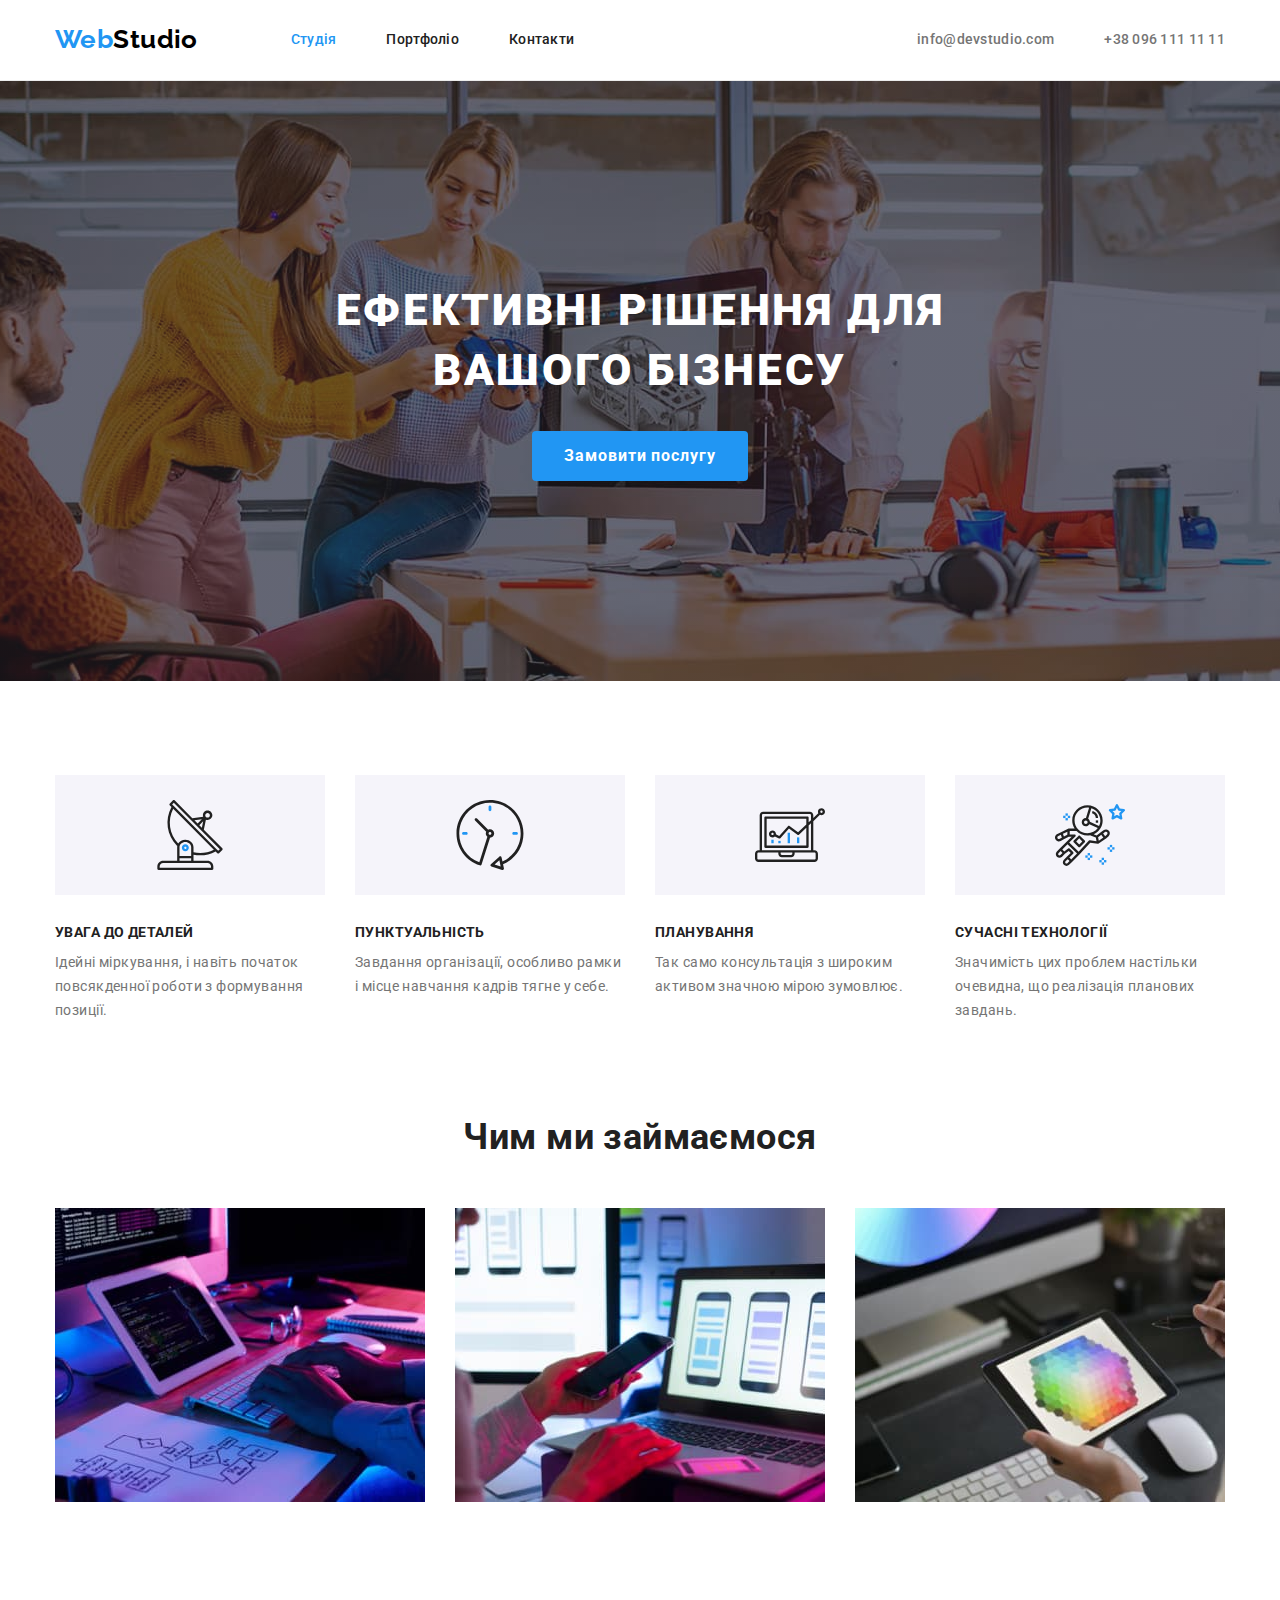
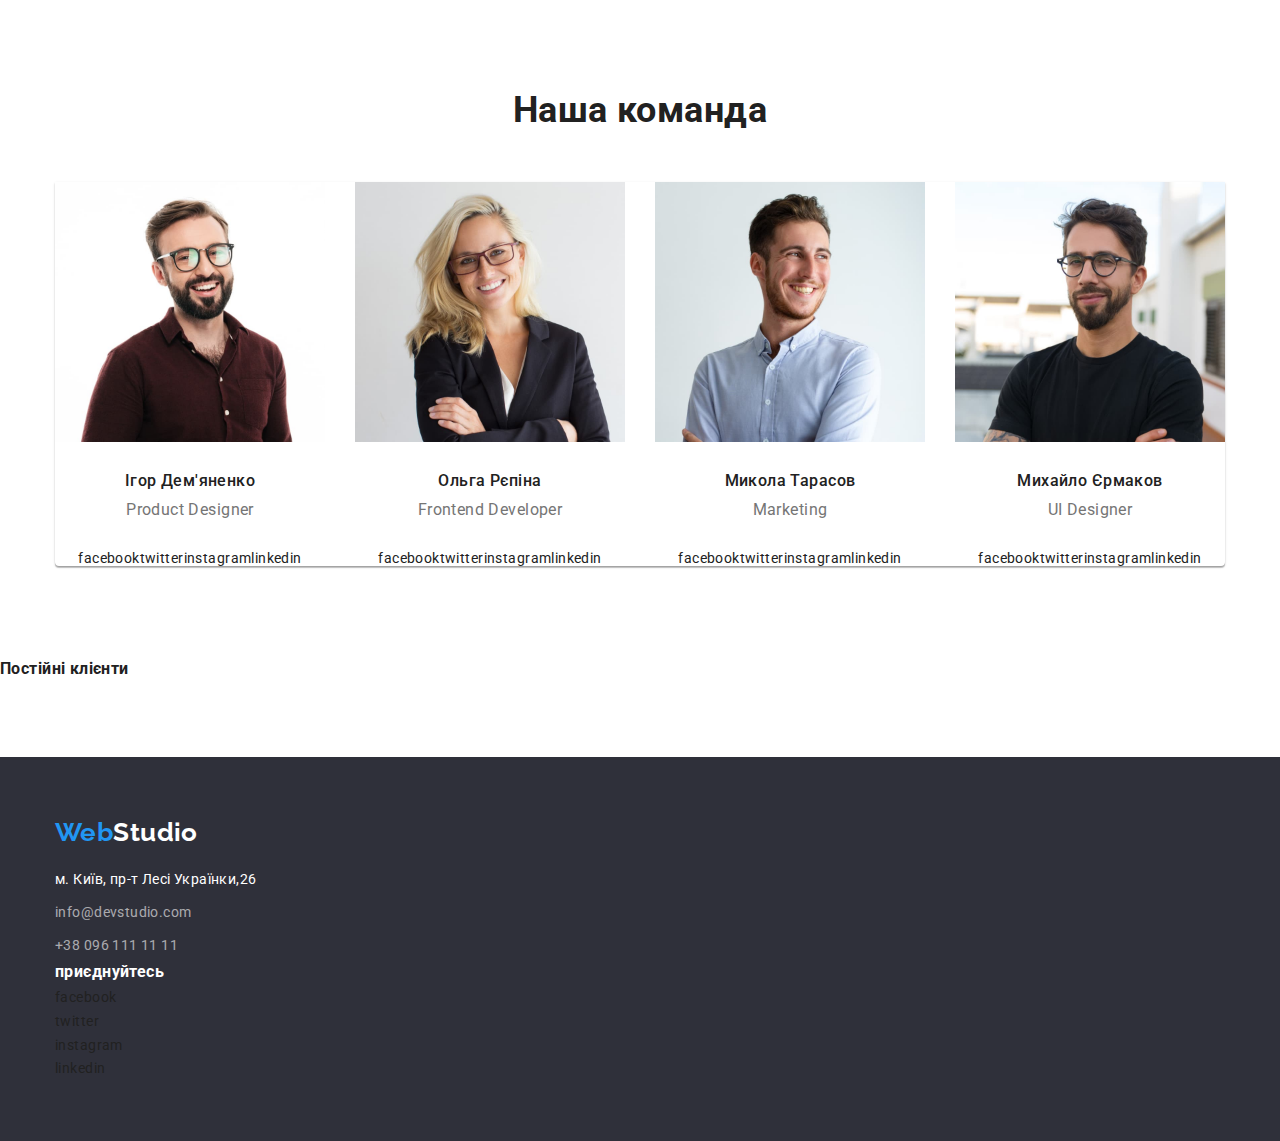
==== index.html @ d3b60b63 "optimization img" ====
<!DOCTYPE html>
<html lang="uk">
<head>
    <meta charset="UTF-8">
    <meta http-equiv="X-UA-Compatible" content="IE=edge">
    <meta name="viewport" content="width=device-width, initial-scale=1.0">
    <title>hw-03</title>
    <link rel="preconnect" href="https://fonts.googleapis.com">
    <link rel="preconnect" href="https://fonts.gstatic.com" crossorigin>
    <link href="https://fonts.googleapis.com/css2?family=Raleway:wght@700&family=Roboto:wght@400;500;700;900&display=swap"
        rel="stylesheet">
    <link rel="stylesheet" href="https://cdnjs.cloudflare.com/ajax/libs/modern-normalize/1.1.0/modern-normalize.min.css">
    <link rel="stylesheet" href="./css/styles.css">
</head>
<body> 
    <!-- heder--> 
    <header class="header">
        <div class="header-box conteiner">
            <a href="..." class="logo logo-height link"><span class="logo-blue">Web</span><span class="logo-black">Studio</span></a>
            
            <nav>
                <ul class="nav list">
                    <li class="item"><a href="." class="link current link-header">Студія</a></li>
                    <li class="item"><a href="./portfolio.html" class="link link-header">Портфоліо</a></li>
                    <li class="item"><a href="..." class="link link-header">Контакти</a></li>
                </ul>
            </nav>
            
            <ul class="contakt list">
                <li class="contakt-item"><a href="info@devstudio.com" class="heder-contact link-header link">info@devstudio.com</a></li>
                <li class="contakt-item"><a href="tel:to+380961111111" class="heder-contact link-header link">+38 096 111 11 11</a></li>
            </ul>
        </div>  
    </header>
    <!--унікальний контент-->
    <main>
        <!-- hero -->
        <section class="hero section ">
           <div class="hiero-box conteiner">
             <h1 class="hero-title">Ефективні рішення для вашого бізнесу</h1>
            <button class="button">Замовити послугу</button>
           </div>
        </section>
        <!-- section -->
                <section class="section">
                    <div class="conteiner">
                        <h2 class="visually-hidden ">Критерії</h2>
                     <ul class="list box">
                        <li class="section-item icon-antenna">
                            <h3 class="section-title">УВАГА ДО ДЕТАЛЕЙ</h3>
                            <p class="section-text">Ідейні міркування, і навіть початок повсякденної роботи з формування позиції.
                            </p>
                        </li>
                        <li class="section-item icon-clock">
                            <h3 class="section-title">ПУНКТУАЛЬНІСТЬ</h3>
                            <p class="section-text">Завдання організації, особливо рамки і місце навчання кадрів тягне у себе.</p>
                        </li>
                        <li class="section-item icon-diagram">
                            <h3 class="section-title">ПЛАНУВАННЯ</h3>
                            <p class="section-text">Так само консультація з широким активом значною мірою зумовлює.</p>
                        </li>
                        <li class="section-item icon-astronaut">
                            <h3 class="section-title">СУЧАСНІ ТЕХНОЛОГІЇ</h3>
                            <p class="section-text">Значимість цих проблем настільки очевидна, що реалізація планових завдань.</p>
                        </li>
                    </ul>
                </div>
                </section>
        <!-- work -->
        <section class="section work-padding">
            <div class="conteiner">
                <h2 class="work-title">Чим ми займаємося</h2>
                <ul class="list work-box">
                    <li class="work-item"><img src="images/box1.jpg" width="370" alt="праця за комп'ютером"></li>
                    <li class="work-item"><img src="images/img.jpg" width="370"
                            alt="робота за комп'ютером людина тримає в руках телефон і сидить за комп'ютером"></li>
                    <li class="work-item"><img src="images/img(1).jpg" width="370" alt="планшет в руках"></li>
                </ul>
            </div>
        </section>
        <!-- team -->
        <section class="section team">
            <div class="conteiner">
                <h2 class="team-title">Наша команда</h2>
                <ul class="list team-box">
                    <li class="team-item">
                        <img src="images/img3.jpg" width="270" alt="чоловік у коричневій сорочці">
                        <div class="team-list">
                            <h3 class="subtitle-team">Ігор Дем'яненко</h3>
                            <p class="subtitle-text">Product Designer</p>
                        </div>
                            <ul class="list team-contakt">
                                <li><a href="" aria-label="посилання на facebook" class="link">facebook</a></li>
                                <li><a href="" aria-label="посилання на twitter" class="link">twitter</a></li>
                                <li><a href="" aria-label="посилання на instagram" class="link">instagram</a></li>
                                <li><a href="" aria-label=" посилання на linkedin" class="link">linkedin</a></li>
                            </ul>
                        
                    
                    </li>
                
                    <li class="team-item">
                        <img src="images/4.jpg" width="270" alt="усміхнена жінка в блакитній куртці">
                        <div class="team-list">
                            <h3 class="subtitle-team">Ольга Рєпіна</h3>
                            <p class="subtitle-text">Frontend Developer</p>
                        </div>
                        <ul class="list team-contakt">
                            <li><a href="" aria-label="посилання на facebook" class="link">facebook</a></li>
                            <li><a href="" aria-label="посилання на twitter" class="link">twitter</a></li>
                            <li><a href="" aria-label="посилання на instagram" class="link">instagram</a></li>
                            <li><a href="" aria-label=" посилання на linkedin" class="link">linkedin</a></li>
                        </ul>
                    </li>
                    <li class="team-item">
                        <img src="images/5.jpg" width="270" alt="усміхнений чоловік у білій сорочці">
                        <div class="team-list">
                            <h3 class="subtitle-team">Микола Тарасов</h3>
                            <p class="subtitle-text">Marketing</p>
                        </div>
                        <ul class="list team-contakt">
                            <li><a href="" aria-label="посилання на facebook" class="link">facebook</a></li>
                            <li><a href="" aria-label="посилання на twitter" class="link">twitter</a></li>
                            <li><a href="" aria-label="посилання на instagram" class="link">instagram</a></li>
                            <li><a href="" aria-label=" посилання на linkedin" class="link">linkedin</a></li>
                        </ul>
                    </li>
                    <li class="team-item">
                        <img src="images/6.jpg" width="270" alt="чоловік в окулярах і чорній футболці">
                        <div class="team-list">
                            <h3 class="subtitle-team">Михайло Єрмаков</h3>
                            <p class="subtitle-text">UI Designer</p>
                        </div>
                        <ul class="list team-contakt">
                            <li><a href="" aria-label="посилання на facebook" class="link">facebook</a></li>
                            <li><a href="" aria-label="посилання на twitter" class="link">twitter</a></li>
                            <li><a href="" aria-label="посилання на instagram" class="link">instagram</a></li>
                            <li><a href="" aria-label=" посилання на linkedin" class="link">linkedin</a></li>
                        </ul>
                    </li>
                </ul>
            </div>
        </section>
        <section>
            <h3>
                Постійні клієнти
            </h3>
            <ul>
                <li><a href=""><img src="" alt=""></a></li>
                <li><a href=""><img src="" alt=""></a></li>
                <li><a href=""><img src="" alt=""></a></li>
                <li><a href=""><img src="" alt=""></a></li>
                <li><a href=""><img src="" alt=""></a></li>
                <li><a href=""><img src="" alt=""></a></li>
                
            </ul>
        </section>
    </main>
    <!--футер -->
  
    <footer class="footer footer-box">
        <div class="conteiner">
        <a href="..." class="logo logo-footer link"><span class="logo-blue">Web</span><span class="logo-white">Studio</span></a>
        <address class="address footer">
            <ul class="footer-list list">
                <li class="footer-items"><a href="м.Київ,пр-тЛесіУкраїнки,26" class="footer link">м. Київ, пр-т Лесі Українки,26</a></li>
                <li class="footer-items"><a href="info@devstudio.com" class="contact-footer link">info@devstudio.com</a></li>
                <li class="tel"><a href="tel:to+380961111111" class="contact-footer link">+38 096 111 11 11</a></li>
            </ul>
        </address>
        <h3>приєднуйтесь</h3>
             <ul class="list">
                <li><a href="" aria-label="посилання на facebook" class="link">facebook</a></li>
                <li><a href="" aria-label="посилання на twitter" class="link">twitter</a></li>
                <li><a href="" aria-label="посилання на instagram" class="link">instagram</a></li>
                <li><a href="" aria-label=" посилання на linkedin" class="link">linkedin</a></li>
            </ul>
            </div>
    </footer>
   

</body>
</html>
---- css/styles.css ----
:root{
    --pramary-text-color: #212121;
    --secondary-text-color:#757575;
    --accent-text-color:#2196F3;
    --white-text-color:#FFFFFF;
    --web-info-color: rgba(255, 255, 255, 0.6);
    --logo-text-color: #000000;
    --hero-background-color:#2F303A;
    --button-background: #F5F4FA;
}

.list {
    list-style: none;
    
}
.link{
   text-decoration: none;}

   h1,h2,h3,p,ul{
    margin-bottom: 0;
    margin-top: 0;
    padding-left: 0px;
   }

   img {
       display: block;
       max-width: 100%;
       height: auto;
   }
  

/* основний колір #212121; */
/* другорядний колір  #757575; */
/* акцент #2196F3; */
/* білий #FFFFFF; */
body{
    font-size: 14px;
    letter-spacing: 0.03em;
    font-family: Roboto, sans-serif;

    background: var(--white-text-color); 
    color: var(--pramary-text-color);

}

/* logo */

.logo-box{
    display: flex;
}

.logo-height{
    display: block;

    padding-top: 24px;
    padding-bottom: 25px;
}

.logo{
    margin-right: 93px;

    font-family: 'Raleway',sans-serif;
    font-weight: 700;
    font-size: 26px;
    line-height: 1.19;
}

.logo-footer{
    display: inline-block;

    margin-right: 0;
    margin-bottom: 20px;

}

.logo-blue{
    color: var(--accent-text-color);

}

.logo-black{

        color:var(--logo-text-color)
}
.logo-white{
        display: inline-block;
        color: var(--white-text-color);
    
}


/* nav */



.nav{
        display: flex;    

        font-weight: 500;
        font-size: 14px;
        line-height: 1.14;
        letter-spacing: 0.02em;
} 

.nav .item:not(:last-child){
        margin-right: 50px;
}

.nav .link.current{
        color: var(--accent-text-color)
}
.link{
    
        color: var(--pramary-text-color);

}

.link-header{
    display: block;
    padding-top: 32px;
    padding-bottom: 32px;
}

.link:hover,
.link:focus{
        color: var(--accent-text-color);
}
/*heder*/
.header{
        border-bottom: 1px solid #ECECEC
}

.header-box{
    align-items: center;
    display: flex;
}

.contakt{
    
margin-left: auto;
    display: flex;

}
.contakt-item:not(:last-child){
    margin-right: 50px;
}

.heder-contact{
    
       
        font-weight: 500;
        font-size: 14px;
        line-height: 1.14;
        letter-spacing: 0.02em;

        color: var(--secondary-text-color);

}

.heder-contact:not(:last-child){
    margin-right: 50px;
}

.heder-contact:hover,
.heder-contact:focus{
        color: var(--accent-text-color);
}

/* section */



.section {
        padding-top: 94px;
        padding-bottom: 94px;
}

/* section-hero */

.hero {
        height: 600px;
        padding-top: 200px;
        padding-bottom: 200px;
        text-align: center;

        background: var(--hero-background-color);
        background-image: linear-gradient(to right,
        rgba(47, 48, 58, 0.4),
        rgba(47, 48, 58, 0.4)), url(../images/hero.jpg);
        background-repeat: no-repeat;
        margin-left: auto;
        margin-right: auto;
        background-position:center;

        max-width: 1600px;

}

.hero-title{
        margin-bottom: 30px;
        max-width: 696px;
        margin-left: auto;
        margin-right: auto;

        font-weight: 900;
        font-size: 44px;
        line-height: 1.36;
        letter-spacing: 0.06em;
        
        text-transform: uppercase;
    color: var(--white-text-color);
    
}

.button {
        display: inline-block;
        min-width: 216px;
        height: 50px;
        border: 0px;
        border-radius: 4px;
        padding: 10px 32px;
        text-align: center;

        cursor: pointer;
        font-family: inherit;
        font-weight: 700;
        font-size: 16px;
        line-height: 1.87;
        letter-spacing: 0.06em;

        color: var(--white-text-color);
        background-color: var(--accent-text-color);
    
}

/* section */
.section-item::before{
        margin-bottom: 30px;
        display: block;
        content: "";
        height: 120px; 
        background: var(--button-background);
        background-position: center;
        background-repeat: no-repeat;
}
.icon-antenna::before{
        background-image: url(../images/antenna.svg);       
}

.icon-clock::before{
        background-image: url(../images/clock\ 1.svg);

}
.icon-diagram::before{
        background-image: url(../images/diagram\ 1.svg);
}

.icon-astronaut::before{
        background-image: url(../images/astronaut\ 1.svg);
}

.section-item{
    width: 270px;
}

.section-item:not(:last-child){
    margin-right: 30px;
}

.box{
   display: flex;
}


.visually-hidden{
        position: absolute;
        white-space: nowrap;
        width: 1px;
        height: 1px;
        overflow: hidden;
        border: 0;
        padding: 0;
        clip: rect(0 0 0 0);
        clip-path: inset(50%);
        margin: -1px;
}

.section-title{
        margin-bottom: 10px;

        font-weight: 700;
        font-size: 14px;
        line-height: 1.14;
        text-transform: uppercase;
       
}

.section-text{
        font-size: 14px;
        line-height: 1.71;

        color: var(--secondary-text-color);
}

/* work */

.work-padding{
        padding-top: 0;
}

.work-item:not(:last-child){
    margin-right: 30px;
}

.work-box{   
    display: flex;
}

.work-title{
        margin-bottom: 50px;
       
        font-weight: 700;
        font-size: 36px;
        line-height: 1.16;
        text-align: center;
        
       
}
/* team */

.team-item:not(:last-child){
    margin-right: 30px;
}



.team-box{
    display: flex;
box-shadow: 0px 1px 3px rgba(0, 0, 0, 0.12), 0px 1px 1px rgba(0, 0, 0, 0.14), 0px 2px 1px rgba(0, 0, 0, 0.2);
        border-radius: 0px 0px 4px 4px;
}

.team-contakt{
        display: flex;
        justify-content:center
}

.team-list{
    
    padding-top: 30px;
    padding-bottom: 30px;
    text-align: center;
}

.team-title{
        margin-bottom: 50px;
        
        font-weight: 700;
        font-size: 36px;
        line-height: 1.16;
        text-align: center;
    
   
}
.subtitle-team{
        font-weight: 500;
        font-size: 16px;
        line-height: 1.18;
        text-align: center;
        margin-bottom: 10px;
}
.subtitle-text{
        font-size: 16px;
        line-height: 1.18;
        text-align: center;

        color: var(--secondary-text-color);
}

/* footer */

.footer {
       
        font-size: 14px;
        line-height: 1.71;

        color: var(--white-text-color);
        background-color: var(--hero-background-color);
}

.footer-box{
        padding-top: 60px;
        padding-bottom: 60px;
}

.footer-items {
        display: block;
        margin-bottom: 9px;

}
.tel{
        display: inline-block;


}

 


.contact-footer{
        font-size: 14px;
        line-height: 1.71;
        color: var(--web-info-color);
}

 .contact-footer:hover,
 .contact-footer:focus{
        color: var(--accent-text-color);
 }

.address{
        font-style: normal;
}


            /* portfolio */
.title{
        font-weight: 700;
        font-size: 18px;
        line-height: 2.0;
        letter-spacing: 0.06em;
        margin-bottom: 4px;
    }

.gallery-item{
    width: calc((100% - 2 * 30px)/3);
    margin-right: 30px;
    margin-bottom: 30px;
}

.gallery-item:nth-child(3n){
    margin-right: 0;
} 

.gallery-item:nth-child(n+7){
        margin-bottom: 0;
}

.gallery-box{
    border-left: 1px solid #EEEEEE;
    border-right: 1px solid #EEEEEE;
    border-bottom: 1px solid #EEEEEE;
    padding: 20px 24px;
}
 

.gallery{
    display: flex;
    flex-wrap: wrap;
}
.gallery-text{
        font-size: 16px;
        line-height: 1.87;
        color: var(--secondary-text-color)
}

/* button */

.button-box{
    justify-content: center;
    margin-bottom: 50px;
    display: flex;
}

.button-item:not(:last-child){
    margin-right: 8px;
}

.button:hover,:focus{
        color: var(--accent-text-color);
    
}


.button-secondary{
        margin: 0;
        border: 0;
        padding: 6px 22px;
        display: inline-block;
        border-radius: 4px;

        color: var(--pramary-text-color);
        background: var(--button-background);
    
}   


.button-secondary:hover{
        color: var(--white-text-color);
        background-color: var(--accent-text-color);
}
.button-secondary:focus{
        color: var(--accent-text-color);
}

.conteiner{
        width: 1200px;
        padding-left: 15px;
        padding-right: 15px;
        margin: 0 auto ;
}
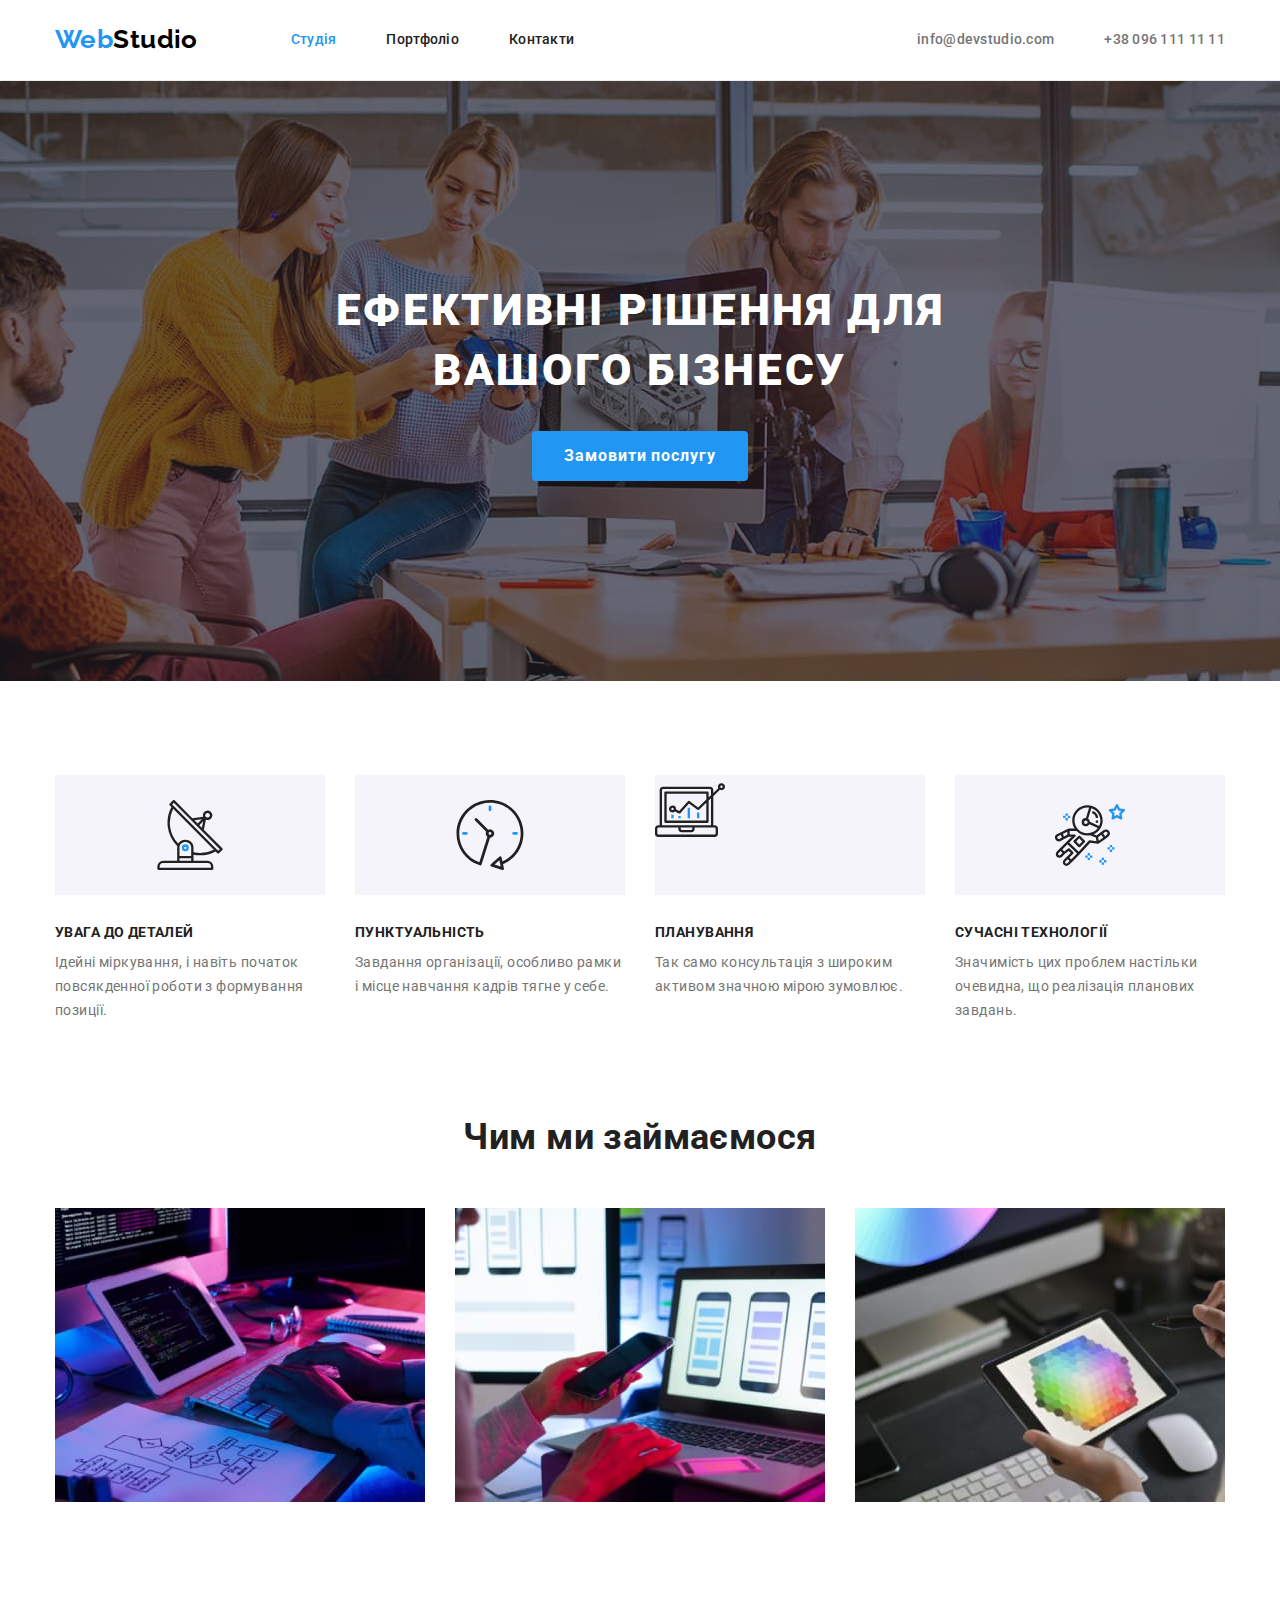
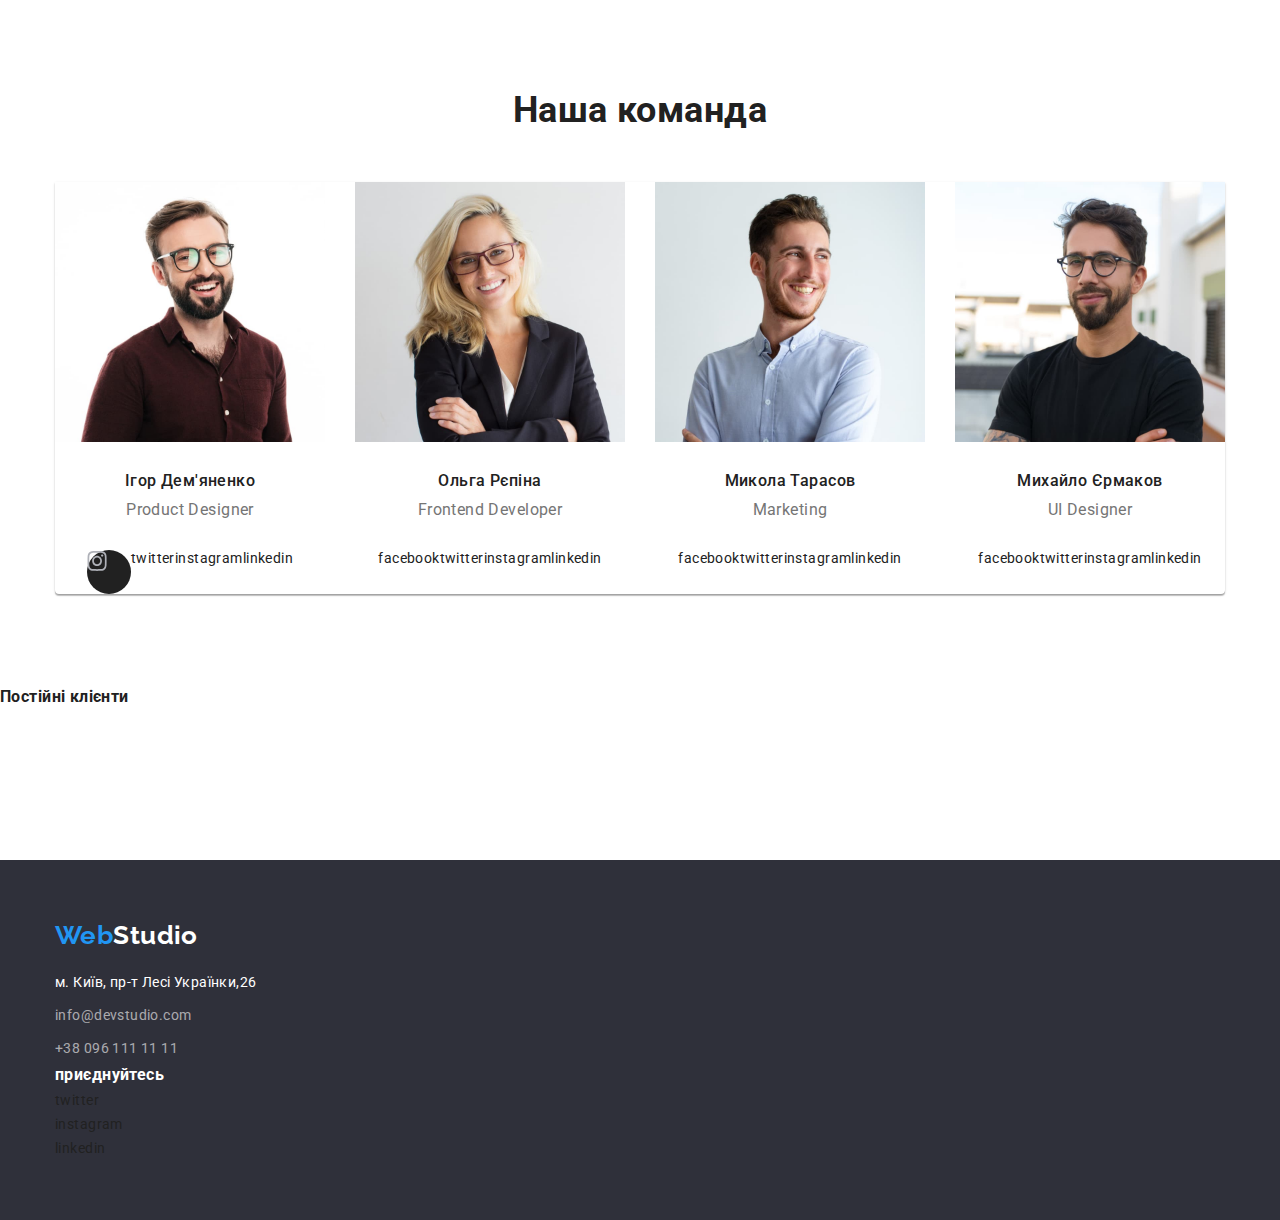
==== commit ede8aa2f: "add svg icon" ====
--- a/index.html
+++ b/index.html
@@ -90,8 +90,12 @@
                             <p class="subtitle-text">Product Designer</p>
                         </div>
                             <ul class="list team-contakt">
-                                <li><a href="" aria-label="посилання на facebook" class="link">facebook</a></li>
-                                <li><a href="" aria-label="посилання на twitter" class="link">twitter</a></li>
+                                <li><a href="" aria-label="посилання на instagram" class="link instagram">
+                                    <svg class="icon-team" >
+                                        <use href="./images/symbol-defs.svg#icon-instagram-2"></use>
+                                    </svg>
+                                </a></li>
+                                <li ><a href="" aria-label="посилання на twitter" class="link">twitter</a></li>
                                 <li><a href="" aria-label="посилання на instagram" class="link">instagram</a></li>
                                 <li><a href="" aria-label=" посилання на linkedin" class="link">linkedin</a></li>
                             </ul>
@@ -146,13 +150,9 @@
                 Постійні клієнти
             </h3>
             <ul>
-                <li><a href=""><img src="" alt=""></a></li>
-                <li><a href=""><img src="" alt=""></a></li>
-                <li><a href=""><img src="" alt=""></a></li>
-                <li><a href=""><img src="" alt=""></a></li>
-                <li><a href=""><img src="" alt=""></a></li>
-                <li><a href=""><img src="" alt=""></a></li>
-                
+                <li><a href=""><svg>
+                    <use class="icon-footer"></use>
+                </svg></a></li>
             </ul>
         </section>
     </main>
@@ -169,8 +169,7 @@
             </ul>
         </address>
         <h3>приєднуйтесь</h3>
-             <ul class="list">
-                <li><a href="" aria-label="посилання на facebook" class="link">facebook</a></li>
+             <ul class="list"> 
                 <li><a href="" aria-label="посилання на twitter" class="link">twitter</a></li>
                 <li><a href="" aria-label="посилання на instagram" class="link">instagram</a></li>
                 <li><a href="" aria-label=" посилання на linkedin" class="link">linkedin</a></li>
--- a/css/styles.css
+++ b/css/styles.css
@@ -158,6 +158,7 @@
 
 }
 
+
 .heder-contact:not(:last-child){
     margin-right: 50px;
 }
@@ -169,7 +170,12 @@
 
 /* section */
 
-
+.icon-footer{
+      display: inline-block;
+      background:#2196F3;
+      width: 44px;
+      height: 44px;
+}
 
 .section {
         padding-top: 94px;
@@ -253,6 +259,7 @@
 
 }
 .icon-diagram::before{
+
         background-image: url(../images/diagram\ 1.svg);
 }
 
@@ -333,6 +340,22 @@
     margin-right: 30px;
 }
 
+.icon-team{
+       
+   width: 20px;
+   height: 20.98px; 
+   color: #2196F3;    
+
+}
+
+.instagram{
+        display: inline-block;
+background: #212121;
+        width: 44px;
+        height: 44px;
+        border-radius: 50%;
+        
+}
 
 
 .team-box{
@@ -344,6 +367,7 @@
 .team-contakt{
         display: flex;
         justify-content:center
+        
 }
 
 .team-list{
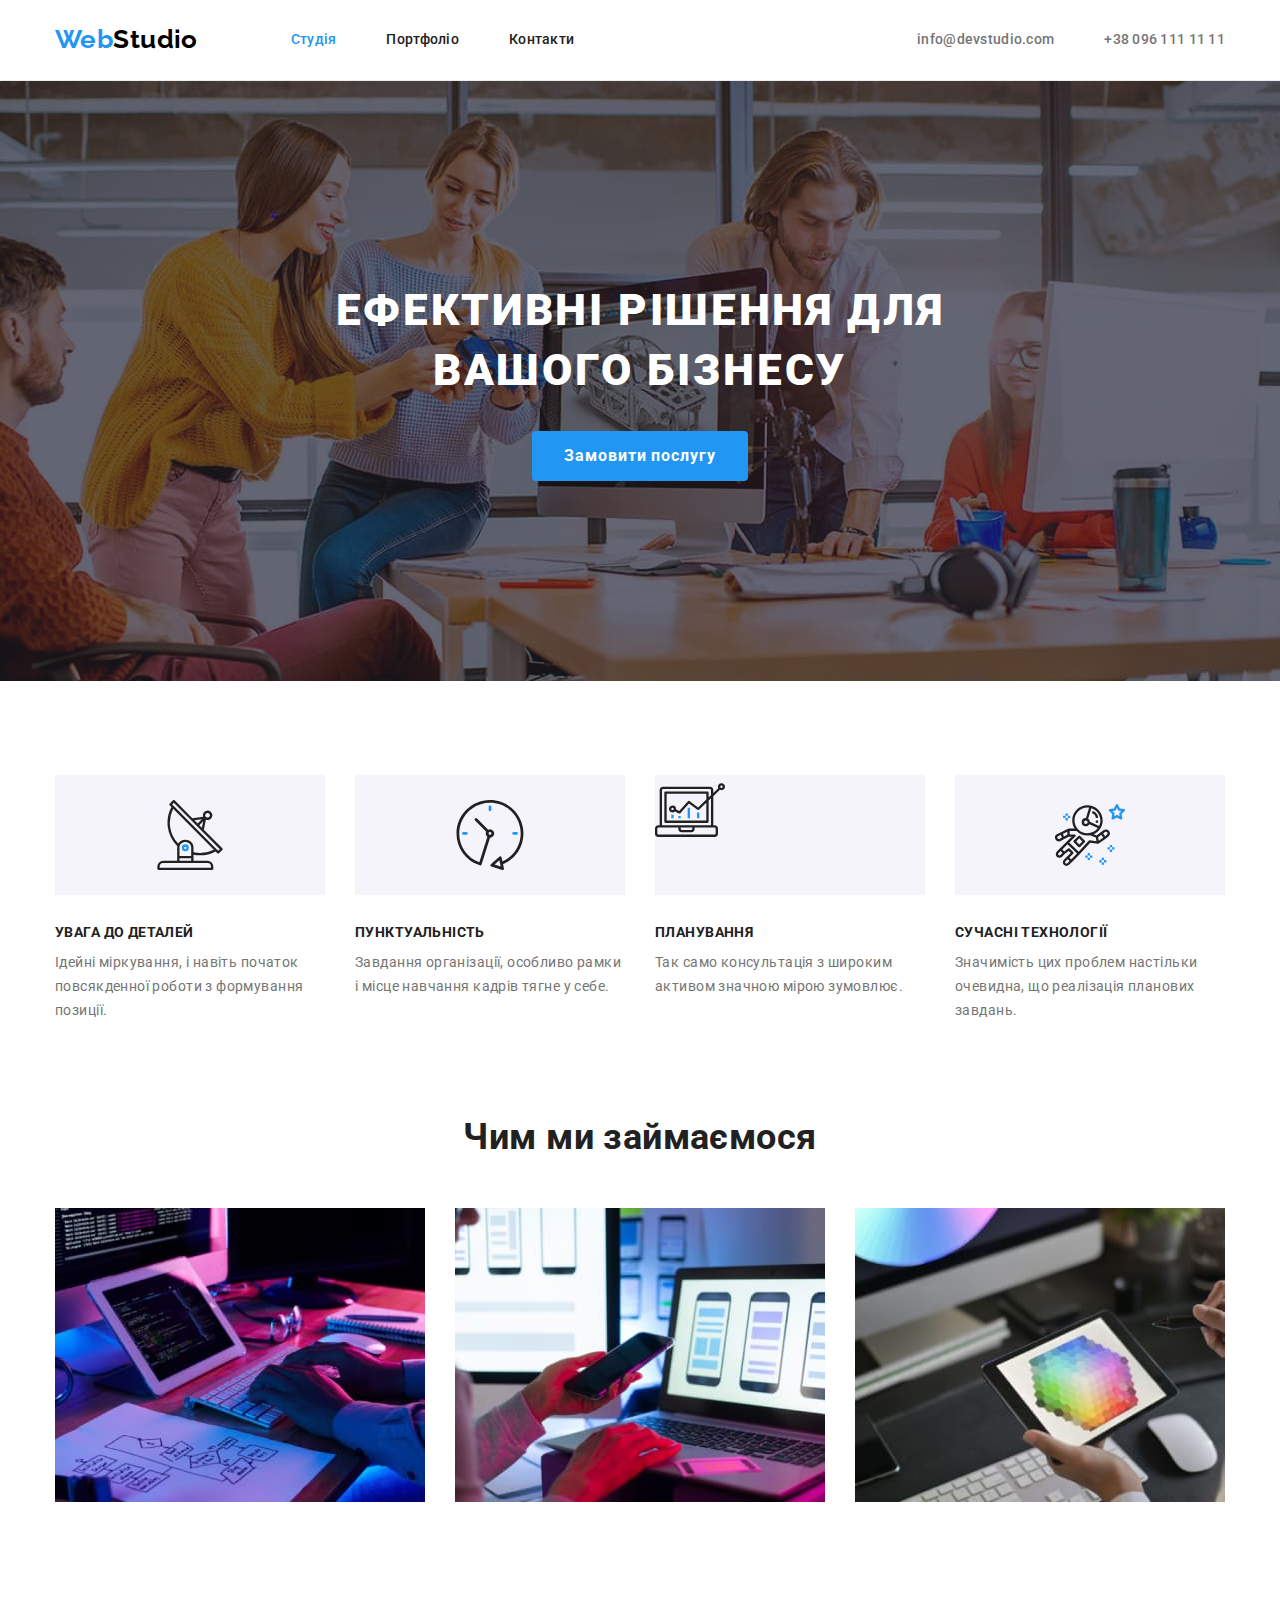
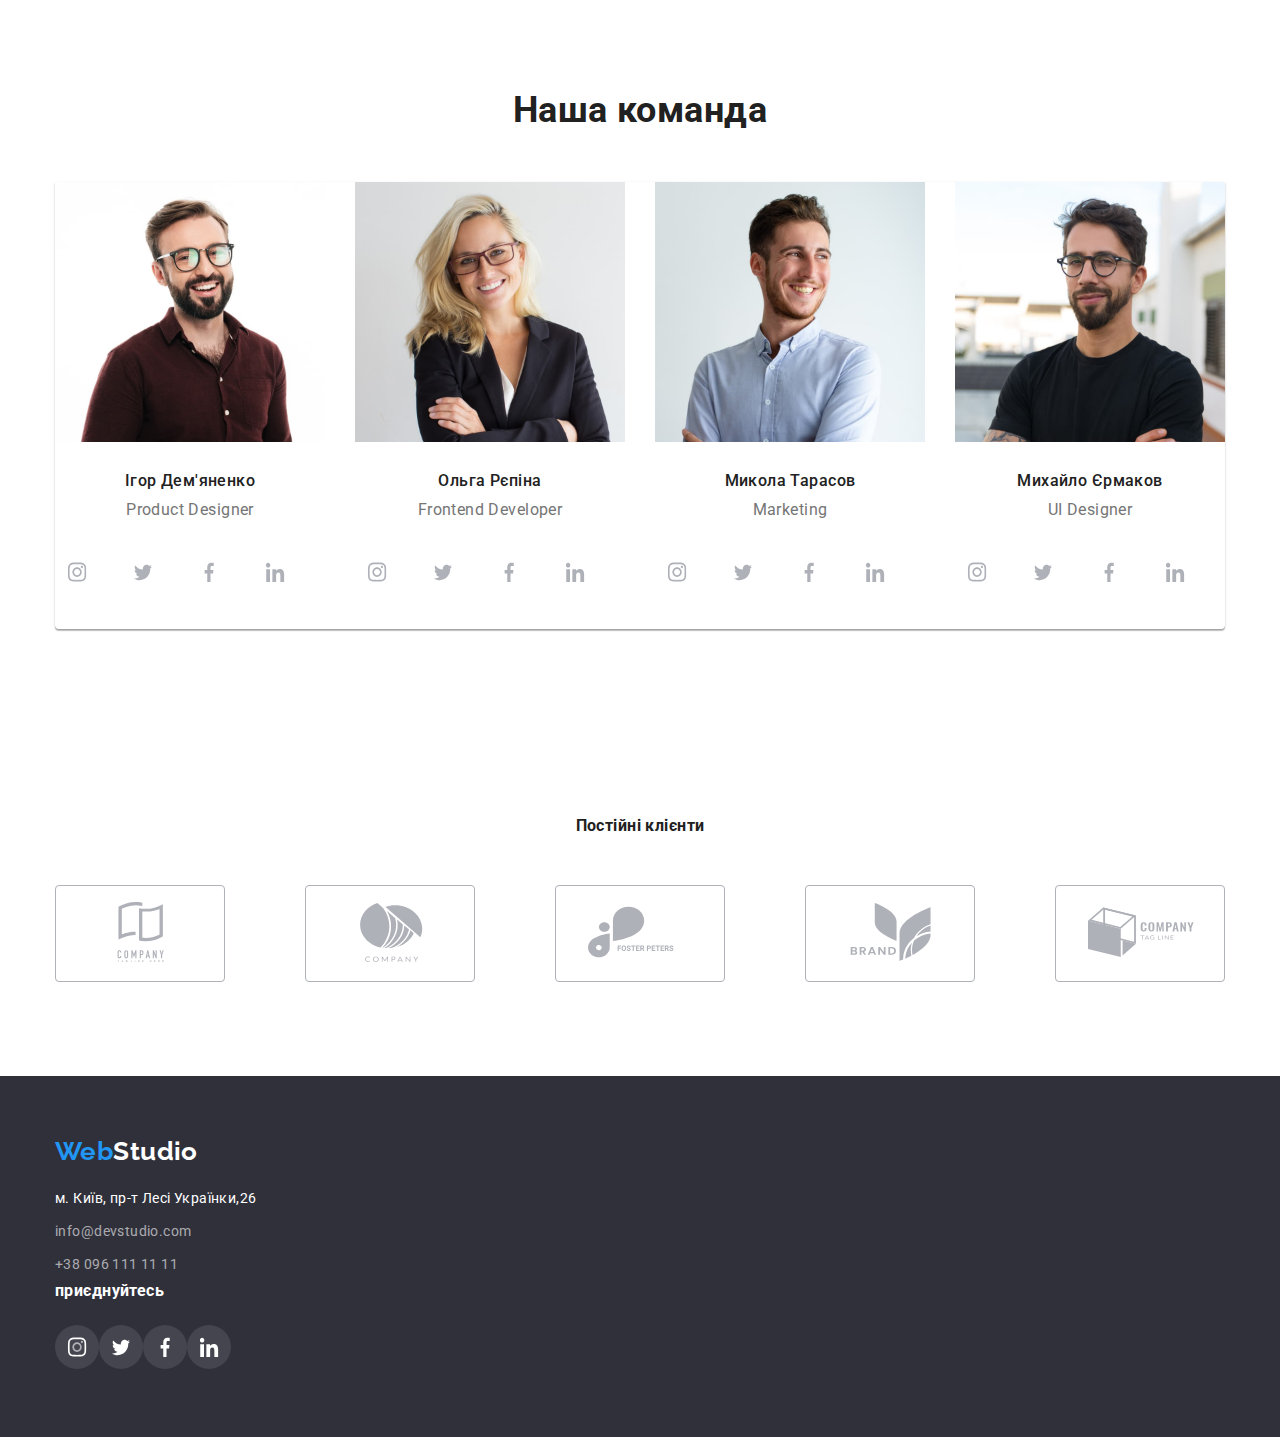
==== commit 502c9ef4: "creates customers icon" ====
--- a/index.html
+++ b/index.html
@@ -89,77 +89,183 @@
                             <h3 class="subtitle-team">Ігор Дем'яненко</h3>
                             <p class="subtitle-text">Product Designer</p>
                         </div>
-                            <ul class="list team-contakt">
-                                <li><a href="" aria-label="посилання на instagram" class="link instagram">
-                                    <svg class="icon-team" >
-                                        <use href="./images/symbol-defs.svg#icon-instagram-2"></use>
-                                    </svg>
-                                </a></li>
-                                <li ><a href="" aria-label="посилання на twitter" class="link">twitter</a></li>
-                                <li><a href="" aria-label="посилання на instagram" class="link">instagram</a></li>
-                                <li><a href="" aria-label=" посилання на linkedin" class="link">linkedin</a></li>
+                      
+                            <ul class="list team-contakt contakt-box">
+                                <li class="team-items"><a href="" aria-label="посилання на instagram" class="link link-icon">
+                                        <svg class="icon-team" width="20px" height="20.98px">
+                                            <use href="./images/symbol-defs.svg#icon-instagram-2-1"></use>
+                                        </svg>
+                                    </a></li>
+                                <li class="team-items"><a href="" aria-label="посилання на twitter" class="link link-icon"><svg class="icon-team"
+                                            width="20px" height="20.98px">
+                                            <use href="./images/symbol-defs.svg#icon-twitter-1-1">
+                            
+                                            </use>
+                                        </svg></a></li>
+                                <li class="team-items"><a href="" aria-label="посилання на instagram" class="link link-icon"> <svg class="icon-team"
+                                            width="20px" height="20.98px">
+                                            <use href="./images/symbol-defs.svg#icon-facebook-1-1">
+                            
+                                            </use>
+                                        </svg> </a></li>
+                                <li class="team-items"><a href="" aria-label=" посилання на linkedin" class="link link-icon"> <svg class="icon-team"
+                                            width="20px" height="20.98px">
+                                            <use href="./images/symbol-defs.svg#icon-linkedin-1-1">
+                            
+                                            </use>
+                                        </svg> </a></li>
+                            </ul>
+                            
+                            
+                            </li>
+                            
+                            <li class="team-item">
+                                <img src="images/4.jpg" width="270" alt="усміхнена жінка в блакитній куртці">
+                                <div class="team-list">
+                                    <h3 class="subtitle-team">Ольга Рєпіна</h3>
+                                    <p class="subtitle-text">Frontend Developer</p>
+                                </div>
+                                <ul class="list team-contakt contakt-box">
+                                    <li class="team-items"><a href="" aria-label="посилання на instagram" class="link link-icon">
+                                            <svg class="icon-team" width="20px" height="20.98px">
+                                                <use href="./images/symbol-defs.svg#icon-instagram-2-1"></use>
+                                            </svg>
+                                        </a></li>
+                                    <li class="team-items"><a href="" aria-label="посилання на twitter" class="link link-icon"><svg
+                                                class="icon-team" width="20px" height="20.98px">
+                                                <use href="./images/symbol-defs.svg#icon-twitter-1-1">
+                            
+                                                </use>
+                                            </svg></a></li>
+                                    <li class="team-items"><a href="" aria-label="посилання на instagram" class="link link-icon"> <svg
+                                                class="icon-team" width="20px" height="20.98px">
+                                                <use href="./images/symbol-defs.svg#icon-facebook-1-1">
+                            
+                                                </use>
+                                            </svg> </a></li>
+                                    <li class="team-items"><a href="" aria-label=" посилання на linkedin" class="link link-icon"> <svg
+                                                class="icon-team" width="20px" height="20.98px">
+                                                <use href="./images/symbol-defs.svg#icon-linkedin-1-1">
+                            
+                                                </use>
+                                            </svg> </a></li>
+                                </ul>
+                            </li>
+                            <li class="team-item">
+                                <img src="images/5.jpg" width="270" alt="усміхнений чоловік у білій сорочці">
+                                <div class="team-list">
+                                    <h3 class="subtitle-team">Микола Тарасов</h3>
+                                    <p class="subtitle-text">Marketing</p>
+                                </div>
+                                <ul class="list team-contakt contakt-box">
+                                    <li class="team-items"><a href="" aria-label="посилання на instagram" class="link link-icon">
+                                            <svg class="icon-team" width="20px" height="20.98px">
+                                                <use href="./images/symbol-defs.svg#icon-instagram-2-1"></use>
+                                            </svg>
+                                        </a></li>
+                                    <li class="team-items"><a href="" aria-label="посилання на twitter" class="link link-icon"><svg
+                                                class="icon-team" width="20px" height="20.98px">
+                                                <use href="./images/symbol-defs.svg#icon-twitter-1-1">
+                            
+                                                </use>
+                                            </svg></a></li>
+                                    <li class="team-items"><a href="" aria-label="посилання на instagram" class="link link-icon"> <svg
+                                                class="icon-team" width="20px" height="20.98px">
+                                                <use href="./images/symbol-defs.svg#icon-facebook-1-1">
+                            
+                                                </use>
+                                            </svg> </a></li>
+                                    <li class="team-items"><a href="" aria-label=" посилання на linkedin" class="link link-icon"> <svg
+                                                class="icon-team" width="20px" height="20.98px">
+                                                <use href="./images/symbol-defs.svg#icon-linkedin-1-1">
+                            
+                                                </use>
+                                            </svg> </a></li>
+                                </ul>
+                            </li>
+                            <li class="team-item">
+                                <img src="images/6.jpg" width="270" alt="чоловік в окулярах і чорній футболці">
+                                <div class="team-list">
+                                    <h3 class="subtitle-team">Михайло Єрмаков</h3>
+                                    <p class="subtitle-text">UI Designer</p>
+                                </div>
+                                <ul class="list team-contakt contakt-box">
+                                    <li class="team-items"><a href="" aria-label="посилання на instagram" class="link link-icon">
+                                            <svg class="icon-team" width="20px" height="20.98px">
+                                                <use href="./images/symbol-defs.svg#icon-instagram-2-1"></use>
+                                            </svg>
+                                        </a></li>
+                                    <li class="team-items"><a href="" aria-label="посилання на twitter" class="link link-icon"><svg
+                                                class="icon-team" width="20px" height="20.98px">
+                                                <use href="./images/symbol-defs.svg#icon-twitter-1-1">
+                            
+                                                </use>
+                                            </svg></a></li>
+                                    <li class="team-items"><a href="" aria-label="посилання на instagram" class="link link-icon"> <svg
+                                                class="icon-team" width="20px" height="20.98px">
+                                                <use href="./images/symbol-defs.svg#icon-facebook-1-1">
+                            
+                                                </use>
+                                            </svg> </a></li>
+                                    <li class="team-items"><a href="" aria-label=" посилання на linkedin" class="link link-icon"> <svg
+                                                class="icon-team" width="20px" height="20.98px">
+                                                >
+                                                <use href="./images/symbol-defs.svg#icon-linkedin-1-1">
+                            
+                                                </use>
+                                            </svg> </a></li>
+                                </ul>
+                            </li>
                             </ul>
                         
-                    
-                    </li>
-                
-                    <li class="team-item">
-                        <img src="images/4.jpg" width="270" alt="усміхнена жінка в блакитній куртці">
-                        <div class="team-list">
-                            <h3 class="subtitle-team">Ольга Рєпіна</h3>
-                            <p class="subtitle-text">Frontend Developer</p>
-                        </div>
-                        <ul class="list team-contakt">
-                            <li><a href="" aria-label="посилання на facebook" class="link">facebook</a></li>
-                            <li><a href="" aria-label="посилання на twitter" class="link">twitter</a></li>
-                            <li><a href="" aria-label="посилання на instagram" class="link">instagram</a></li>
-                            <li><a href="" aria-label=" посилання на linkedin" class="link">linkedin</a></li>
-                        </ul>
-                    </li>
-                    <li class="team-item">
-                        <img src="images/5.jpg" width="270" alt="усміхнений чоловік у білій сорочці">
-                        <div class="team-list">
-                            <h3 class="subtitle-team">Микола Тарасов</h3>
-                            <p class="subtitle-text">Marketing</p>
-                        </div>
-                        <ul class="list team-contakt">
-                            <li><a href="" aria-label="посилання на facebook" class="link">facebook</a></li>
-                            <li><a href="" aria-label="посилання на twitter" class="link">twitter</a></li>
-                            <li><a href="" aria-label="посилання на instagram" class="link">instagram</a></li>
-                            <li><a href="" aria-label=" посилання на linkedin" class="link">linkedin</a></li>
-                        </ul>
-                    </li>
-                    <li class="team-item">
-                        <img src="images/6.jpg" width="270" alt="чоловік в окулярах і чорній футболці">
-                        <div class="team-list">
-                            <h3 class="subtitle-team">Михайло Єрмаков</h3>
-                            <p class="subtitle-text">UI Designer</p>
-                        </div>
-                        <ul class="list team-contakt">
-                            <li><a href="" aria-label="посилання на facebook" class="link">facebook</a></li>
-                            <li><a href="" aria-label="посилання на twitter" class="link">twitter</a></li>
-                            <li><a href="" aria-label="посилання на instagram" class="link">instagram</a></li>
-                            <li><a href="" aria-label=" посилання на linkedin" class="link">linkedin</a></li>
-                        </ul>
-                    </li>
+                           
+            </div>
+        </section>
+        <!-- regular customers -->
+        <section class="section">
+            <div class="conteiner">
+                <h3 class="customers-title">
+                    Постійні клієнти
+                </h3>
+                <ul class="list customers">
+                    <li class="customers-items"><a href=""><svg class="icon-footer" width="106" height="60px">
+                                <use href="./images/symbol-defs.svg#icon-group-1-1">
+                
+                                </use>
+                            </svg></a></li>
+                    <li class="customers-items"><a href=""><svg class="icon-footer" width="106" height="60px">
+                                <use href="./images/symbol-defs.svg#icon-group-2-1">
+                
+                                </use>
+                            </svg></a></li>
+                    <li class="customers-items"><a href=""><svg class="icon-footer" width="106" height="60px">
+                                <use href="./images/symbol-defs.svg#icon-group-3-1">
+                
+                                </use>
+                            </svg></a></li>
+                    <li class="customers-items"><a href=""><svg class="icon-footer" width="106" height="60px">
+                                <use href="./images/symbol-defs.svg#icon-group-4-1">
+                
+                                </use>
+                            </svg></a></li>
+                    <li class="customers-items"><a href=""><svg class="icon-footer" width="106" height="60px">
+                                <use href="./images/symbol-defs.svg#icon-group-5-1">
+                
+                                </use>
+                            </svg></a></li>
+                
                 </ul>
             </div>
-        </section>
-        <section>
-            <h3>
-                Постійні клієнти
-            </h3>
-            <ul>
-                <li><a href=""><svg>
-                    <use class="icon-footer"></use>
-                </svg></a></li>
-            </ul>
+           
         </section>
     </main>
     <!--футер -->
   
     <footer class="footer footer-box">
         <div class="conteiner">
+            <div class="pozytion">
+                
+            </div>
         <a href="..." class="logo logo-footer link"><span class="logo-blue">Web</span><span class="logo-white">Studio</span></a>
         <address class="address footer">
             <ul class="footer-list list">
@@ -168,12 +274,32 @@
                 <li class="tel"><a href="tel:to+380961111111" class="contact-footer link">+38 096 111 11 11</a></li>
             </ul>
         </address>
-        <h3>приєднуйтесь</h3>
-             <ul class="list"> 
-                <li><a href="" aria-label="посилання на twitter" class="link">twitter</a></li>
-                <li><a href="" aria-label="посилання на instagram" class="link">instagram</a></li>
-                <li><a href="" aria-label=" посилання на linkedin" class="link">linkedin</a></li>
+            <h3 class="title-icon">приєднуйтесь</h3>
+             <ul class="list list-icons"> 
+                <li><a href="" aria-label="посилання на instagram" class="link twitter-link"><svg class="twitter" width="20px" hight="20px">
+                            <use href="./images/symbol-defs.svg#icon-instagram-2-1">
+                
+                            </use>
+                        </svg></a></li>
+                <li><a href="" aria-label="посилання на instagram" class="link twitter-link"><svg class="twitter" width="20px"
+                            hight="20px">
+                            <use href="./images/symbol-defs.svg#icon-twitter-1-1">
+                
+                            </use>
+                        </svg></a></li>
+                <li><a href="" aria-label="посилання на fecebook" class="link twitter-link"><svg class="twitter" width="20px" hight="20px">
+                            <use href="./images/symbol-defs.svg#icon-facebook-1-1">
+                
+                            </use>
+                        </svg></a></li>
+            <li><a href="" aria-label="посилання на fecebook" class="link twitter-link"><svg class="twitter" width="20px" hight="20px">
+                        <use href="./images/symbol-defs.svg#icon-linkedin-1-1">
+            
+                        </use>
+                    </svg></a></li>
             </ul>
+        
+        
             </div>
     </footer>
    
--- a/css/styles.css
+++ b/css/styles.css
@@ -8,11 +8,14 @@
     --logo-text-color: #000000;
     --hero-background-color:#2F303A;
     --button-background: #F5F4FA;
-}
+    --icon-text-color: ;
+
+}
+
 
 .list {
     list-style: none;
-    
+
 }
 .link{
    text-decoration: none;}
@@ -27,7 +30,8 @@
        display: block;
        max-width: 100%;
        height: auto;
-   }
+       
+}
   
 
 /* основний колір #212121; */
@@ -170,12 +174,7 @@
 
 /* section */
 
-.icon-footer{
-      display: inline-block;
-      background:#2196F3;
-      width: 44px;
-      height: 44px;
-}
+
 
 .section {
         padding-top: 94px;
@@ -340,22 +339,14 @@
     margin-right: 30px;
 }
 
-.icon-team{
-       
-   width: 20px;
-   height: 20.98px; 
-   color: #2196F3;    
-
-}
-
-.instagram{
-        display: inline-block;
-background: #212121;
-        width: 44px;
-        height: 44px;
-        border-radius: 50%;
-        
-}
+
+
+
+
+
+
+       
+
 
 
 .team-box{
@@ -364,11 +355,57 @@
         border-radius: 0px 0px 4px 4px;
 }
 
+/* team-contakt */
 .team-contakt{
+       
+        display: inline-flex;
+     
+
+        
+}
+
+.link-icon{
+        display: inline-block;
+        width: 44px;
+        height: 44px;
+        border-radius: 50%;
+       
+      
+}
+.link-icon:hover,:focus{
+        background: var(--accent-text-color);
+}
+
+.team-items{
+       margin-right: 22px;
+}
+.team-items:last-child{
+        margin-right: 0px;
+}
+
+
+.contakt-box{
         display: flex;
-        justify-content:center
+       
+        padding-bottom: 31.47px;
         
 }
+       
+
+
+.icon-team {
+        fill: #AFB1B8;
+
+        width: 44px;
+        height: 44px;
+       padding: 12px;
+
+      
+}
+.icon-team:hover,:focus{
+        fill: var(--white-text-color);
+}
+
 
 .team-list{
     
@@ -402,6 +439,39 @@
         color: var(--secondary-text-color);
 }
 
+/* regular customers */
+
+.customers-title{
+        margin-bottom: 50px;
+        text-align: center;
+}
+
+.customers{
+        
+        display: inline-block;
+        display: flex;
+        justify-content: space-between;
+     
+}
+
+.customers-items{
+        border: 1px solid #AFB1B8;
+        border-radius: 4px;
+        padding: 16px 32px;
+        width: 170px;
+}
+.icon-footer{
+        fill: #AFB1B8
+}
+
+.customers-items:hover,:focus{
+        border: 1px solid var(--accent-text-color);
+}
+
+.icon-footer:hover,:focus{
+        fill: var(--accent-text-color);
+}
+
 /* footer */
 
 .footer {
@@ -445,6 +515,43 @@
 
 .address{
         font-style: normal;
+}
+
+/*              svg-icon-footer */
+.twitter {
+        display: inline-block;
+       
+        width: 44px;
+        height: 44px;
+        padding: 12px;
+        fill: var(--white-text-color);
+        
+
+}
+
+.twitter-link:hover {
+        background: var(--accent-text-color);
+}
+
+.twitter-link {
+        display: inline-block;
+
+        width: 44px;
+        height: 44px;
+        border-radius: 50%;
+        background: rgba(255, 255, 255, 10%);
+
+}
+
+.title-icon {
+        margin-bottom: 20px;
+}
+
+.icon-list {
+        display: flex;
+
+
+
 }
 
 
@@ -536,5 +643,6 @@
 }
 
 
-
-
+.list-icons{
+        display: inline-flex;
+}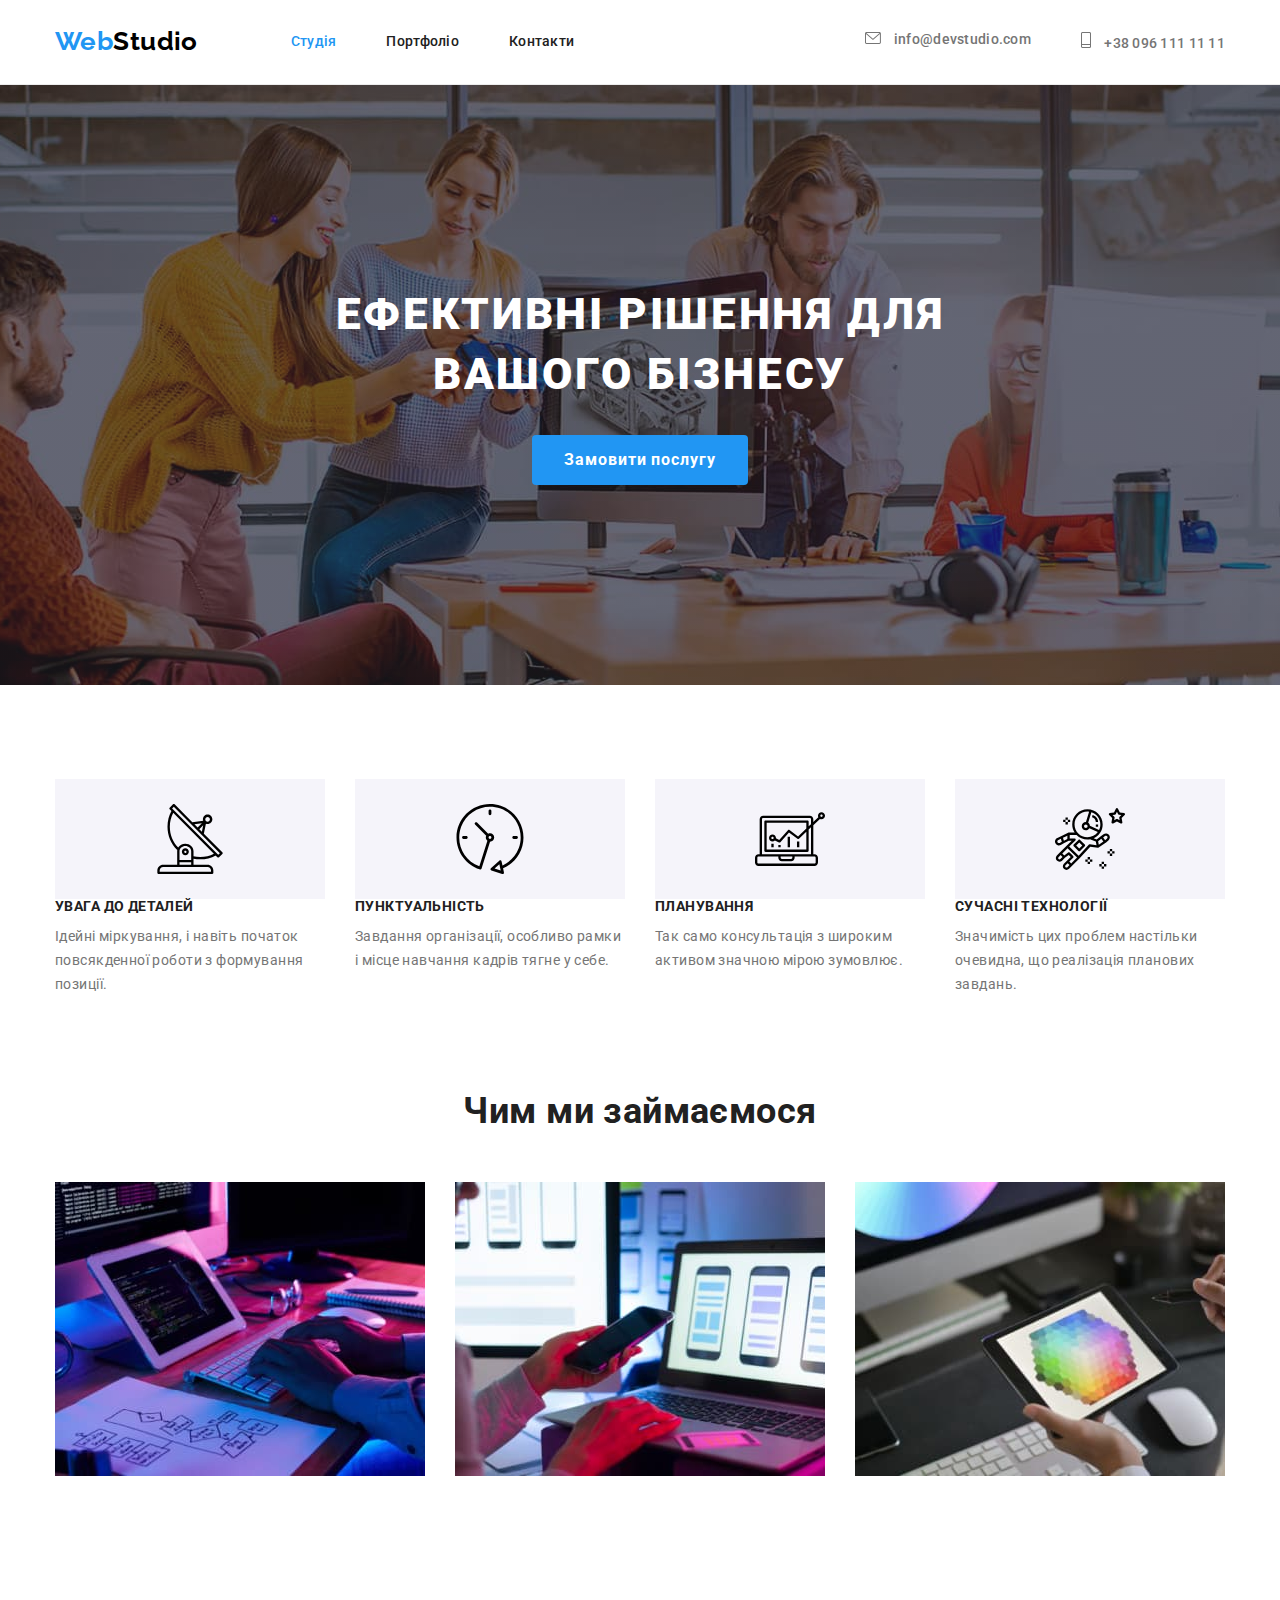
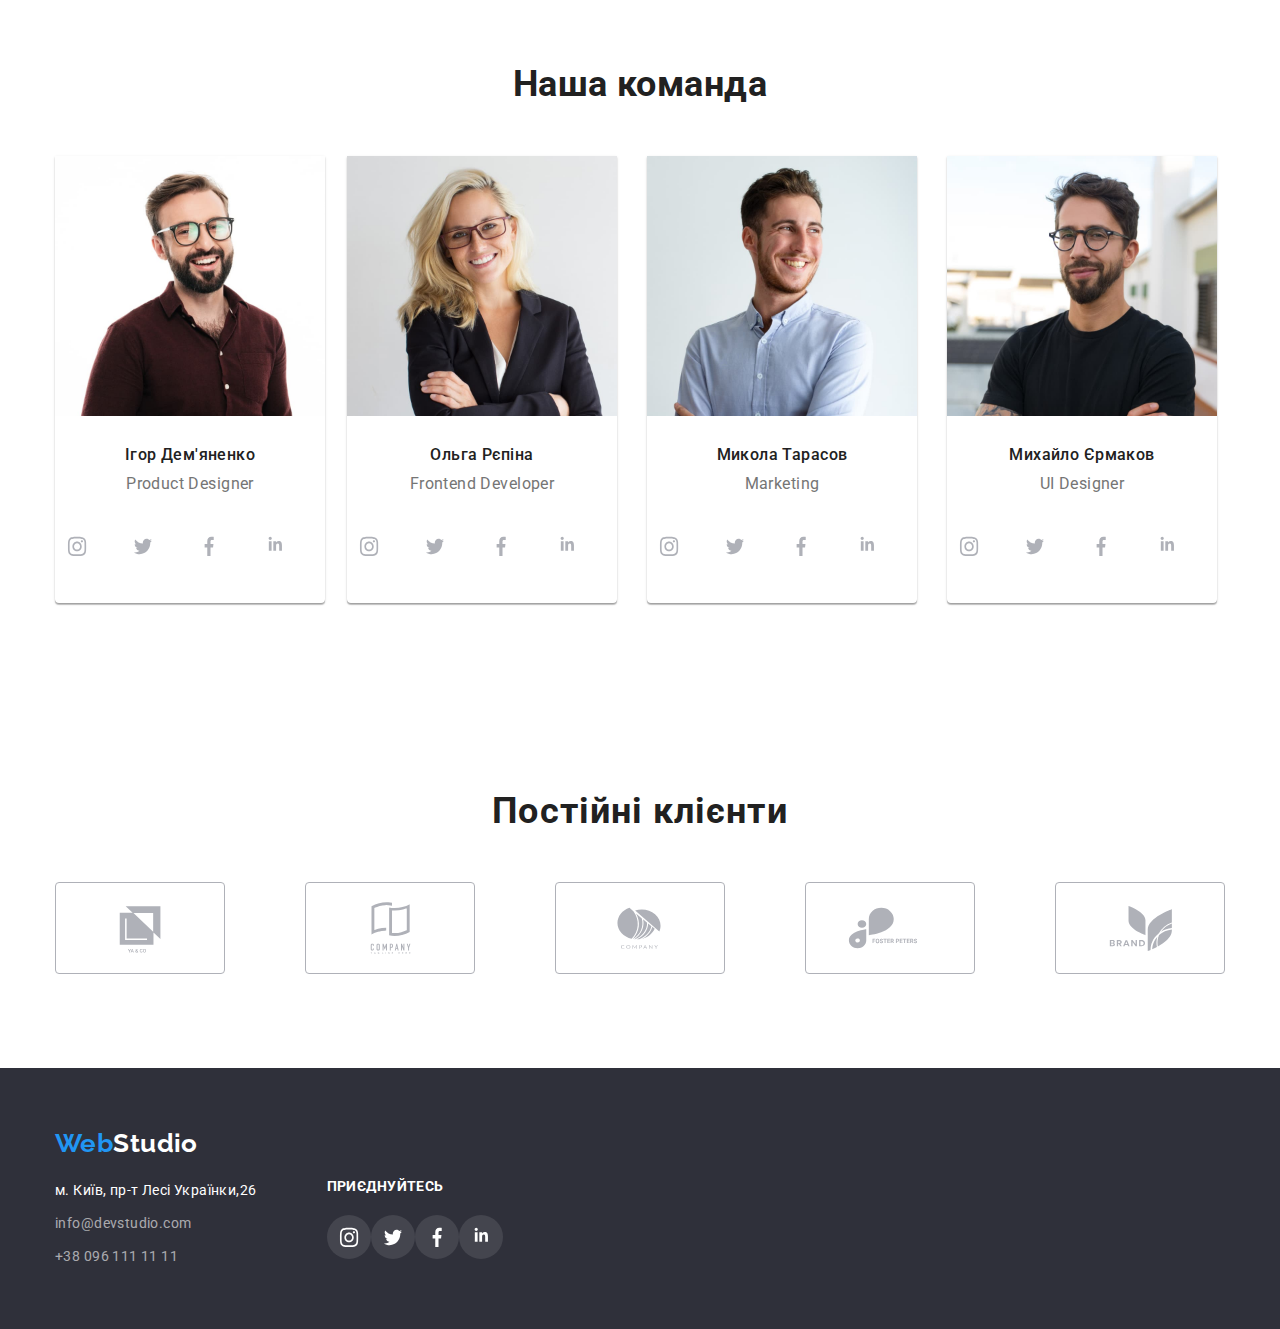
==== commit c48bb902: "adds svg icons" ====
--- a/index.html
+++ b/index.html
@@ -27,8 +27,16 @@
             </nav>
             
             <ul class="contakt list">
-                <li class="contakt-item"><a href="info@devstudio.com" class="heder-contact link-header link">info@devstudio.com</a></li>
-                <li class="contakt-item"><a href="tel:to+380961111111" class="heder-contact link-header link">+38 096 111 11 11</a></li>
+                <li class="contakt-item"><a href="info@devstudio.com" class="heder-contact link-header link"> <svg class="meil-icon" width="16px" height="12px">
+                    <use href="./images/symbol-defs.svg#icon-envelope-hover">
+
+                    </use>
+                </svg> info@devstudio.com</a></li>
+                <li class="contakt-item"><a href="tel:to+380961111111" class="heder-contact link-header link"> <svg class="tel-icon" width="10px" height="16px">
+                    <use href="./images/symbol-defs.svg#icon-Vector">
+
+                    </use>
+                </svg> +38 096 111 11 11</a></li>
             </ul>
         </div>  
     </header>
@@ -46,20 +54,40 @@
                     <div class="conteiner">
                         <h2 class="visually-hidden ">Критерії</h2>
                      <ul class="list box">
-                        <li class="section-item icon-antenna">
+                        <li class="section-item">
+                            <a href="" class="laine-icon"> <svg class="section-icon" width="70px" height="70px">
+                                    <use href="./images/symbol-defs.svg#icon-antenna-1">
+                            
+                                    </use>
+                                </svg></a>
                             <h3 class="section-title">УВАГА ДО ДЕТАЛЕЙ</h3>
                             <p class="section-text">Ідейні міркування, і навіть початок повсякденної роботи з формування позиції.
                             </p>
                         </li>
-                        <li class="section-item icon-clock">
+                        <li class="section-item">
+                            <a href="" class="laine-icon"> <svg class="section-icon" width="70px" height="70px">
+                                    <use href="./images/symbol-defs.svg#icon-clock-1">
+                            
+                                    </use>
+                                </svg></a>
                             <h3 class="section-title">ПУНКТУАЛЬНІСТЬ</h3>
                             <p class="section-text">Завдання організації, особливо рамки і місце навчання кадрів тягне у себе.</p>
                         </li>
-                        <li class="section-item icon-diagram">
+                        <li class="section-item">
+                            <a href="" class="laine-icon"> <svg class="section-icon" width="70px" height="70px">
+                                    <use href="./images/symbol-defs.svg#icon-diagram-1">
+                            
+                                    </use>
+                                </svg></a>
                             <h3 class="section-title">ПЛАНУВАННЯ</h3>
                             <p class="section-text">Так само консультація з широким активом значною мірою зумовлює.</p>
                         </li>
-                        <li class="section-item icon-astronaut">
+                        <li class="section-item">
+                            <a href="" class="laine-icon"> <svg class="section-icon" width="70px" height="70px">
+                                    <use href="./images/symbol-defs.svg#icon-astronaut-1">
+                            
+                                    </use>
+                                </svg></a>
                             <h3 class="section-title">СУЧАСНІ ТЕХНОЛОГІЇ</h3>
                             <p class="section-text">Значимість цих проблем настільки очевидна, що реалізація планових завдань.</p>
                         </li>
@@ -83,7 +111,7 @@
             <div class="conteiner">
                 <h2 class="team-title">Наша команда</h2>
                 <ul class="list team-box">
-                    <li class="team-item">
+                    <li class="team-items team-shadow">
                         <img src="images/img3.jpg" width="270" alt="чоловік у коричневій сорочці">
                         <div class="team-list">
                             <h3 class="subtitle-team">Ігор Дем'яненко</h3>
@@ -93,24 +121,24 @@
                             <ul class="list team-contakt contakt-box">
                                 <li class="team-items"><a href="" aria-label="посилання на instagram" class="link link-icon">
                                         <svg class="icon-team" width="20px" height="20.98px">
-                                            <use href="./images/symbol-defs.svg#icon-instagram-2-1"></use>
+                                            <use href="./images/symbol-defs.svg#icon-instagram-2"></use>
                                         </svg>
                                     </a></li>
                                 <li class="team-items"><a href="" aria-label="посилання на twitter" class="link link-icon"><svg class="icon-team"
                                             width="20px" height="20.98px">
-                                            <use href="./images/symbol-defs.svg#icon-twitter-1-1">
+                                            <use href="./images/symbol-defs.svg#icon-twitter-1">
                             
                                             </use>
                                         </svg></a></li>
                                 <li class="team-items"><a href="" aria-label="посилання на instagram" class="link link-icon"> <svg class="icon-team"
                                             width="20px" height="20.98px">
-                                            <use href="./images/symbol-defs.svg#icon-facebook-1-1">
+                                            <use href="./images/symbol-defs.svg#icon-facebook-1">
                             
                                             </use>
                                         </svg> </a></li>
                                 <li class="team-items"><a href="" aria-label=" посилання на linkedin" class="link link-icon"> <svg class="icon-team"
                                             width="20px" height="20.98px">
-                                            <use href="./images/symbol-defs.svg#icon-linkedin-1-1">
+                                            <use href="./images/symbol-defs.svg#icon-linkedin-1">
                             
                                             </use>
                                         </svg> </a></li>
@@ -119,7 +147,7 @@
                             
                             </li>
                             
-                            <li class="team-item">
+                            <li class="team-item team-shadow">
                                 <img src="images/4.jpg" width="270" alt="усміхнена жінка в блакитній куртці">
                                 <div class="team-list">
                                     <h3 class="subtitle-team">Ольга Рєпіна</h3>
@@ -128,30 +156,30 @@
                                 <ul class="list team-contakt contakt-box">
                                     <li class="team-items"><a href="" aria-label="посилання на instagram" class="link link-icon">
                                             <svg class="icon-team" width="20px" height="20.98px">
-                                                <use href="./images/symbol-defs.svg#icon-instagram-2-1"></use>
+                                                <use href="./images/symbol-defs.svg#icon-instagram-2"></use>
                                             </svg>
                                         </a></li>
                                     <li class="team-items"><a href="" aria-label="посилання на twitter" class="link link-icon"><svg
                                                 class="icon-team" width="20px" height="20.98px">
-                                                <use href="./images/symbol-defs.svg#icon-twitter-1-1">
+                                                <use href="./images/symbol-defs.svg#icon-twitter-1">
                             
                                                 </use>
                                             </svg></a></li>
                                     <li class="team-items"><a href="" aria-label="посилання на instagram" class="link link-icon"> <svg
                                                 class="icon-team" width="20px" height="20.98px">
-                                                <use href="./images/symbol-defs.svg#icon-facebook-1-1">
+                                                <use href="./images/symbol-defs.svg#icon-facebook-1">
                             
                                                 </use>
                                             </svg> </a></li>
                                     <li class="team-items"><a href="" aria-label=" посилання на linkedin" class="link link-icon"> <svg
                                                 class="icon-team" width="20px" height="20.98px">
-                                                <use href="./images/symbol-defs.svg#icon-linkedin-1-1">
+                                                <use href="./images/symbol-defs.svg#icon-linkedin-1">
                             
                                                 </use>
                                             </svg> </a></li>
                                 </ul>
                             </li>
-                            <li class="team-item">
+                            <li class="team-item team-shadow">
                                 <img src="images/5.jpg" width="270" alt="усміхнений чоловік у білій сорочці">
                                 <div class="team-list">
                                     <h3 class="subtitle-team">Микола Тарасов</h3>
@@ -160,30 +188,30 @@
                                 <ul class="list team-contakt contakt-box">
                                     <li class="team-items"><a href="" aria-label="посилання на instagram" class="link link-icon">
                                             <svg class="icon-team" width="20px" height="20.98px">
-                                                <use href="./images/symbol-defs.svg#icon-instagram-2-1"></use>
+                                                <use href="./images/symbol-defs.svg#icon-instagram-2"></use>
                                             </svg>
                                         </a></li>
                                     <li class="team-items"><a href="" aria-label="посилання на twitter" class="link link-icon"><svg
                                                 class="icon-team" width="20px" height="20.98px">
-                                                <use href="./images/symbol-defs.svg#icon-twitter-1-1">
+                                                <use href="./images/symbol-defs.svg#icon-twitter-1">
                             
                                                 </use>
                                             </svg></a></li>
-                                    <li class="team-items"><a href="" aria-label="посилання на instagram" class="link link-icon"> <svg
-                                                class="icon-team" width="20px" height="20.98px">
-                                                <use href="./images/symbol-defs.svg#icon-facebook-1-1">
-                            
-                                                </use>
-                                            </svg> </a></li>
-                                    <li class="team-items"><a href="" aria-label=" посилання на linkedin" class="link link-icon"> <svg
-                                                class="icon-team" width="20px" height="20.98px">
-                                                <use href="./images/symbol-defs.svg#icon-linkedin-1-1">
+                                    <li class="team-items"><a href="" aria-label="посилання на instagram" class="link link-icon"><svg
+                                                class="icon-team" width="20px" height="20.98px">
+                                                <use href="./images/symbol-defs.svg#icon-facebook-1">
+                            
+                                                </use>
+                                            </svg> </a></li>
+                                    <li class="team-items"><a href="" aria-label=" посилання на linkedin" class="link link-icon"><svg
+                                                class="icon-team" width="20px" height="20.98px">
+                                                <use href="./images/symbol-defs.svg#icon-linkedin-1">
                             
                                                 </use>
                                             </svg> </a></li>
                                 </ul>
                             </li>
-                            <li class="team-item">
+                            <li class="team-item team-shadow">
                                 <img src="images/6.jpg" width="270" alt="чоловік в окулярах і чорній футболці">
                                 <div class="team-list">
                                     <h3 class="subtitle-team">Михайло Єрмаков</h3>
@@ -192,25 +220,24 @@
                                 <ul class="list team-contakt contakt-box">
                                     <li class="team-items"><a href="" aria-label="посилання на instagram" class="link link-icon">
                                             <svg class="icon-team" width="20px" height="20.98px">
-                                                <use href="./images/symbol-defs.svg#icon-instagram-2-1"></use>
+                                                <use href="./images/symbol-defs.svg#icon-instagram-2"></use>
                                             </svg>
                                         </a></li>
                                     <li class="team-items"><a href="" aria-label="посилання на twitter" class="link link-icon"><svg
                                                 class="icon-team" width="20px" height="20.98px">
-                                                <use href="./images/symbol-defs.svg#icon-twitter-1-1">
+                                                <use href="./images/symbol-defs.svg#icon-twitter-1">
                             
                                                 </use>
                                             </svg></a></li>
                                     <li class="team-items"><a href="" aria-label="посилання на instagram" class="link link-icon"> <svg
                                                 class="icon-team" width="20px" height="20.98px">
-                                                <use href="./images/symbol-defs.svg#icon-facebook-1-1">
+                                                <use href="./images/symbol-defs.svg#icon-facebook-1">
                             
                                                 </use>
                                             </svg> </a></li>
                                     <li class="team-items"><a href="" aria-label=" посилання на linkedin" class="link link-icon"> <svg
                                                 class="icon-team" width="20px" height="20.98px">
-                                                >
-                                                <use href="./images/symbol-defs.svg#icon-linkedin-1-1">
+                                                <use href="./images/symbol-defs.svg#icon-linkedin-1">
                             
                                                 </use>
                                             </svg> </a></li>
@@ -228,28 +255,28 @@
                     Постійні клієнти
                 </h3>
                 <ul class="list customers">
-                    <li class="customers-items"><a href=""><svg class="icon-footer" width="106" height="60px">
-                                <use href="./images/symbol-defs.svg#icon-group-1-1">
-                
-                                </use>
-                            </svg></a></li>
-                    <li class="customers-items"><a href=""><svg class="icon-footer" width="106" height="60px">
-                                <use href="./images/symbol-defs.svg#icon-group-2-1">
-                
-                                </use>
-                            </svg></a></li>
-                    <li class="customers-items"><a href=""><svg class="icon-footer" width="106" height="60px">
-                                <use href="./images/symbol-defs.svg#icon-group-3-1">
-                
-                                </use>
-                            </svg></a></li>
-                    <li class="customers-items"><a href=""><svg class="icon-footer" width="106" height="60px">
-                                <use href="./images/symbol-defs.svg#icon-group-4-1">
-                
-                                </use>
-                            </svg></a></li>
-                    <li class="customers-items"><a href=""><svg class="icon-footer" width="106" height="60px">
-                                <use href="./images/symbol-defs.svg#icon-group-5-1">
+                    <li class="customers-items"><a href="" class="customers-link"><svg class="icon-footer" width="106" height="60px">
+                                <use href="./images/symbol-defs.svg#icon-Logo-1">
+                
+                                </use>
+                            </svg></a></li>
+                    <li class="customers-items"><a href="" class="customers-link"><svg class="icon-footer" width="106" height="60px">
+                                <use href="./images/symbol-defs.svg#icon-Logo-2">
+                
+                                </use>
+                            </svg></a></li>
+                    <li class="customers-items"><a href="" class="customers-link"><svg class="icon-footer" width="106" height="60px">
+                                <use href="./images/symbol-defs.svg#icon-Logo-4">
+                
+                                </use>
+                            </svg></a></li>
+                    <li class="customers-items"><a href="" class="customers-link"><svg class="icon-footer" width="106" height="60px">
+                                <use href="./images/symbol-defs.svg#icon-Logo-5">
+                
+                                </use>
+                            </svg></a></li>
+                    <li class="customers-items"><a href="" class="customers-link"><svg class="icon-footer" width="106" height="60px">
+                                <use href="./images/symbol-defs.svg#icon-Logo-6">
                 
                                 </use>
                             </svg></a></li>
@@ -263,41 +290,56 @@
   
     <footer class="footer footer-box">
         <div class="conteiner">
-            <div class="pozytion">
-                
-            </div>
-        <a href="..." class="logo logo-footer link"><span class="logo-blue">Web</span><span class="logo-white">Studio</span></a>
-        <address class="address footer">
-            <ul class="footer-list list">
-                <li class="footer-items"><a href="м.Київ,пр-тЛесіУкраїнки,26" class="footer link">м. Київ, пр-т Лесі Українки,26</a></li>
-                <li class="footer-items"><a href="info@devstudio.com" class="contact-footer link">info@devstudio.com</a></li>
-                <li class="tel"><a href="tel:to+380961111111" class="contact-footer link">+38 096 111 11 11</a></li>
-            </ul>
-        </address>
-            <h3 class="title-icon">приєднуйтесь</h3>
-             <ul class="list list-icons"> 
-                <li><a href="" aria-label="посилання на instagram" class="link twitter-link"><svg class="twitter" width="20px" hight="20px">
-                            <use href="./images/symbol-defs.svg#icon-instagram-2-1">
-                
-                            </use>
-                        </svg></a></li>
-                <li><a href="" aria-label="посилання на instagram" class="link twitter-link"><svg class="twitter" width="20px"
-                            hight="20px">
-                            <use href="./images/symbol-defs.svg#icon-twitter-1-1">
-                
-                            </use>
-                        </svg></a></li>
-                <li><a href="" aria-label="посилання на fecebook" class="link twitter-link"><svg class="twitter" width="20px" hight="20px">
-                            <use href="./images/symbol-defs.svg#icon-facebook-1-1">
-                
-                            </use>
-                        </svg></a></li>
-            <li><a href="" aria-label="посилання на fecebook" class="link twitter-link"><svg class="twitter" width="20px" hight="20px">
-                        <use href="./images/symbol-defs.svg#icon-linkedin-1-1">
+                    <a href="..." class="logo logo-footer link"><span class="logo-blue">Web</span><span
+                            class="logo-white">Studio</span></a>
+                 <div class="address-box">
+                    <address class="address footer">
+                        <ul class="footer-list list">
+                            <li class="footer-items"><a href="м.Київ,пр-тЛесіУкраїнки,26" class="footer link">м. Київ, пр-т Лесі
+                                    Українки,26</a></li>
+                            <li class="footer-items"><a href="info@devstudio.com" class="contact-footer link">info@devstudio.com</a>
+                            </li>
+                            <li class="tel"><a href="tel:to+380961111111" class="contact-footer link">+38 096 111 11 11</a></li>
+                        </ul>
+                    </address>
+                    
+                <div class="list-box">
+                    <h3 class="title-icon">приєднуйтесь</h3>
+                
+                
+                
+                    <ul class="list list-icons">
+                        <li><a href="" aria-label="посилання на instagram" class="link twitter-link"><svg class="twitter" width="20px"
+                                    height="20px">
+                                    <use href="./images/symbol-defs.svg#icon-instagram-2">
+                
+                                    </use>
+                                </svg></a></li>
+                        <li><a href="" aria-label="посилання на instagram" class="link twitter-link"><svg class="twitter" width="20px"
+                                    height="20px">
+                                    <use href="./images/symbol-defs.svg#icon-twitter-1">
+                
+                                    </use>
+                                </svg></a></li>
+                        <li><a href="" aria-label="посилання на fecebook" class="link twitter-link"><svg class="twitter" width="20px"
+                                    height="20px">
+                                    <use href="./images/symbol-defs.svg#icon-facebook-1">
+                
+                                    </use>
+                                </svg></a></li>
+                        <li><a href="" aria-label="посилання на fecebook" class="link twitter-link"><svg class="twitter" width="20px"
+                                    height="20px">
+                                    <use href="./images/symbol-defs.svg#icon-linkedin-1">
+                
+                                    </use>
+                                </svg></a></li>
+                    </ul>
+                </div>
+                    
+                
+            </div>
+           
             
-                        </use>
-                    </svg></a></li>
-            </ul>
         
         
             </div>
--- a/css/styles.css
+++ b/css/styles.css
@@ -8,7 +8,9 @@
     --logo-text-color: #000000;
     --hero-background-color:#2F303A;
     --button-background: #F5F4FA;
-    --icon-text-color: ;
+    --icon-fill-color:#AFB1B8;
+    --border-gallery-color:#EEEEEE;
+    --icon-background-color:rgba(255, 255, 255, 10%);
 
 }
 
@@ -71,8 +73,8 @@
 }
 
 .logo-footer{
-    display: inline-block;
-
+    display: block;
+    display: flex;
     margin-right: 0;
     margin-bottom: 20px;
 
@@ -170,7 +172,27 @@
 .heder-contact:hover,
 .heder-contact:focus{
         color: var(--accent-text-color);
-}
+        fill: var(--accent-text-color);
+}
+
+.meil-icon{
+        margin-right: 10px;
+        fill: var(--secondary-text-color);
+}
+.tel-icon{
+    margin-right: 10px;
+    fill: var(--secondary-text-color);    
+}
+.meil-icon:hover,
+.meil-icon:focus{
+        fill: #2196F3;
+}
+.tel-icon:hover,
+.tel-icon:focus{
+        fill: var(--accent-text-color);
+}
+
+
 
 /* section */
 
@@ -240,31 +262,8 @@
 }
 
 /* section */
-.section-item::before{
-        margin-bottom: 30px;
-        display: block;
-        content: "";
-        height: 120px; 
-        background: var(--button-background);
-        background-position: center;
-        background-repeat: no-repeat;
-}
-.icon-antenna::before{
-        background-image: url(../images/antenna.svg);       
-}
-
-.icon-clock::before{
-        background-image: url(../images/clock\ 1.svg);
-
-}
-.icon-diagram::before{
-
-        background-image: url(../images/diagram\ 1.svg);
-}
-
-.icon-astronaut::before{
-        background-image: url(../images/astronaut\ 1.svg);
-}
+
+
 
 .section-item{
     width: 270px;
@@ -308,6 +307,17 @@
 
         color: var(--secondary-text-color);
 }
+     
+
+.laine-icon{  
+      display: flex;
+      background:var(--button-background);
+      width: 270px;
+      padding: 25px 100px;
+}
+
+
+
 
 /* work */
 
@@ -351,8 +361,7 @@
 
 .team-box{
     display: flex;
-box-shadow: 0px 1px 3px rgba(0, 0, 0, 0.12), 0px 1px 1px rgba(0, 0, 0, 0.14), 0px 2px 1px rgba(0, 0, 0, 0.2);
-        border-radius: 0px 0px 4px 4px;
+
 }
 
 /* team-contakt */
@@ -365,7 +374,7 @@
 }
 
 .link-icon{
-        display: inline-block;
+        display:inline-block;
         width: 44px;
         height: 44px;
         border-radius: 50%;
@@ -378,7 +387,14 @@
 
 .team-items{
        margin-right: 22px;
-}
+
+}
+
+.team-shadow{
+        box-shadow: 0px 1px 3px rgba(0, 0, 0, 0.12), 0px 1px 1px rgba(0, 0, 0, 0.14), 0px 2px 1px rgba(0, 0, 0, 0.2);
+                border-radius: 0px 0px 4px 4px;
+}
+
 .team-items:last-child{
         margin-right: 0px;
 }
@@ -388,17 +404,16 @@
         display: flex;
        
         padding-bottom: 31.47px;
-        
 }
        
 
 
 .icon-team {
-        fill: #AFB1B8;
+        fill: var(--icon-fill-color);
 
         width: 44px;
         height: 44px;
-       padding: 12px;
+        padding: 12px;
 
       
 }
@@ -444,6 +459,10 @@
 .customers-title{
         margin-bottom: 50px;
         text-align: center;
+        font-weight: 700;
+        font-size: 36px;
+        line-height: 1.16;
+        letter-spacing: 0.03em;
 }
 
 .customers{
@@ -455,14 +474,17 @@
 }
 
 .customers-items{
-        border: 1px solid #AFB1B8;
+        border: 1px solid var(--icon-fill-color);
         border-radius: 4px;
         padding: 16px 32px;
         width: 170px;
+        height: 92px;
 }
 .icon-footer{
-        fill: #AFB1B8
-}
+        fill: var(--icon-fill-color);
+        
+}
+
 
 .customers-items:hover,:focus{
         border: 1px solid var(--accent-text-color);
@@ -471,6 +493,7 @@
 .icon-footer:hover,:focus{
         fill: var(--accent-text-color);
 }
+
 
 /* footer */
 
@@ -539,20 +562,42 @@
         width: 44px;
         height: 44px;
         border-radius: 50%;
-        background: rgba(255, 255, 255, 10%);
+        background: var(--icon-background-color);
 
 }
 
 .title-icon {
+        display: block;
         margin-bottom: 20px;
 }
 
-.icon-list {
-        display: flex;
-
-
-
-}
+
+.title-icon{
+        font-weight: 700;
+        font-size: 14px;
+        line-height:1.14;
+        letter-spacing: 0.03em;
+        text-transform: uppercase;
+}
+
+
+
+.address-box{
+       
+        display: flex;  
+        
+
+}
+
+
+
+.list-box{
+        margin-left: 70px;
+         
+        
+}
+
+
 
 
             /* portfolio */
@@ -569,6 +614,9 @@
     margin-right: 30px;
     margin-bottom: 30px;
 }
+.gallery-item:hover{
+        box-shadow: 0px 1px 1px rgba(0, 0, 0, 0.12), 0px 4px 4px rgba(0, 0, 0, 0.06), 1px 4px 6px rgba(0, 0, 0, 0.16);
+}
 
 .gallery-item:nth-child(3n){
     margin-right: 0;
@@ -579,9 +627,9 @@
 }
 
 .gallery-box{
-    border-left: 1px solid #EEEEEE;
-    border-right: 1px solid #EEEEEE;
-    border-bottom: 1px solid #EEEEEE;
+    border-left: 1px solid var(--border-gallery-color);
+    border-right: 1px solid var(--border-gallery-color);
+    border-bottom: 1px solid var(--border-gallery-color);
     padding: 20px 24px;
 }
  
@@ -610,11 +658,13 @@
 
 .button:hover,:focus{
         color: var(--accent-text-color);
-    
-}
+        
+}
+
 
 
 .button-secondary{
+        cursor: pointer;
         margin: 0;
         border: 0;
         padding: 6px 22px;
@@ -630,9 +680,12 @@
 .button-secondary:hover{
         color: var(--white-text-color);
         background-color: var(--accent-text-color);
+        box-shadow: 0px 3px 1px rgba(0, 0, 0, 0.1), 0px 1px 2px rgba(0, 0, 0, 0.08), 0px 2px 2px rgba(0, 0, 0, 0.12);
 }
 .button-secondary:focus{
         color: var(--accent-text-color);
+        box-shadow: 0px 3px 1px rgba(0, 0, 0, 0.1), 0px 1px 2px rgba(0, 0, 0, 0.08), 0px 2px 2px rgba(0, 0, 0, 0.12);
+
 }
 
 .conteiner{
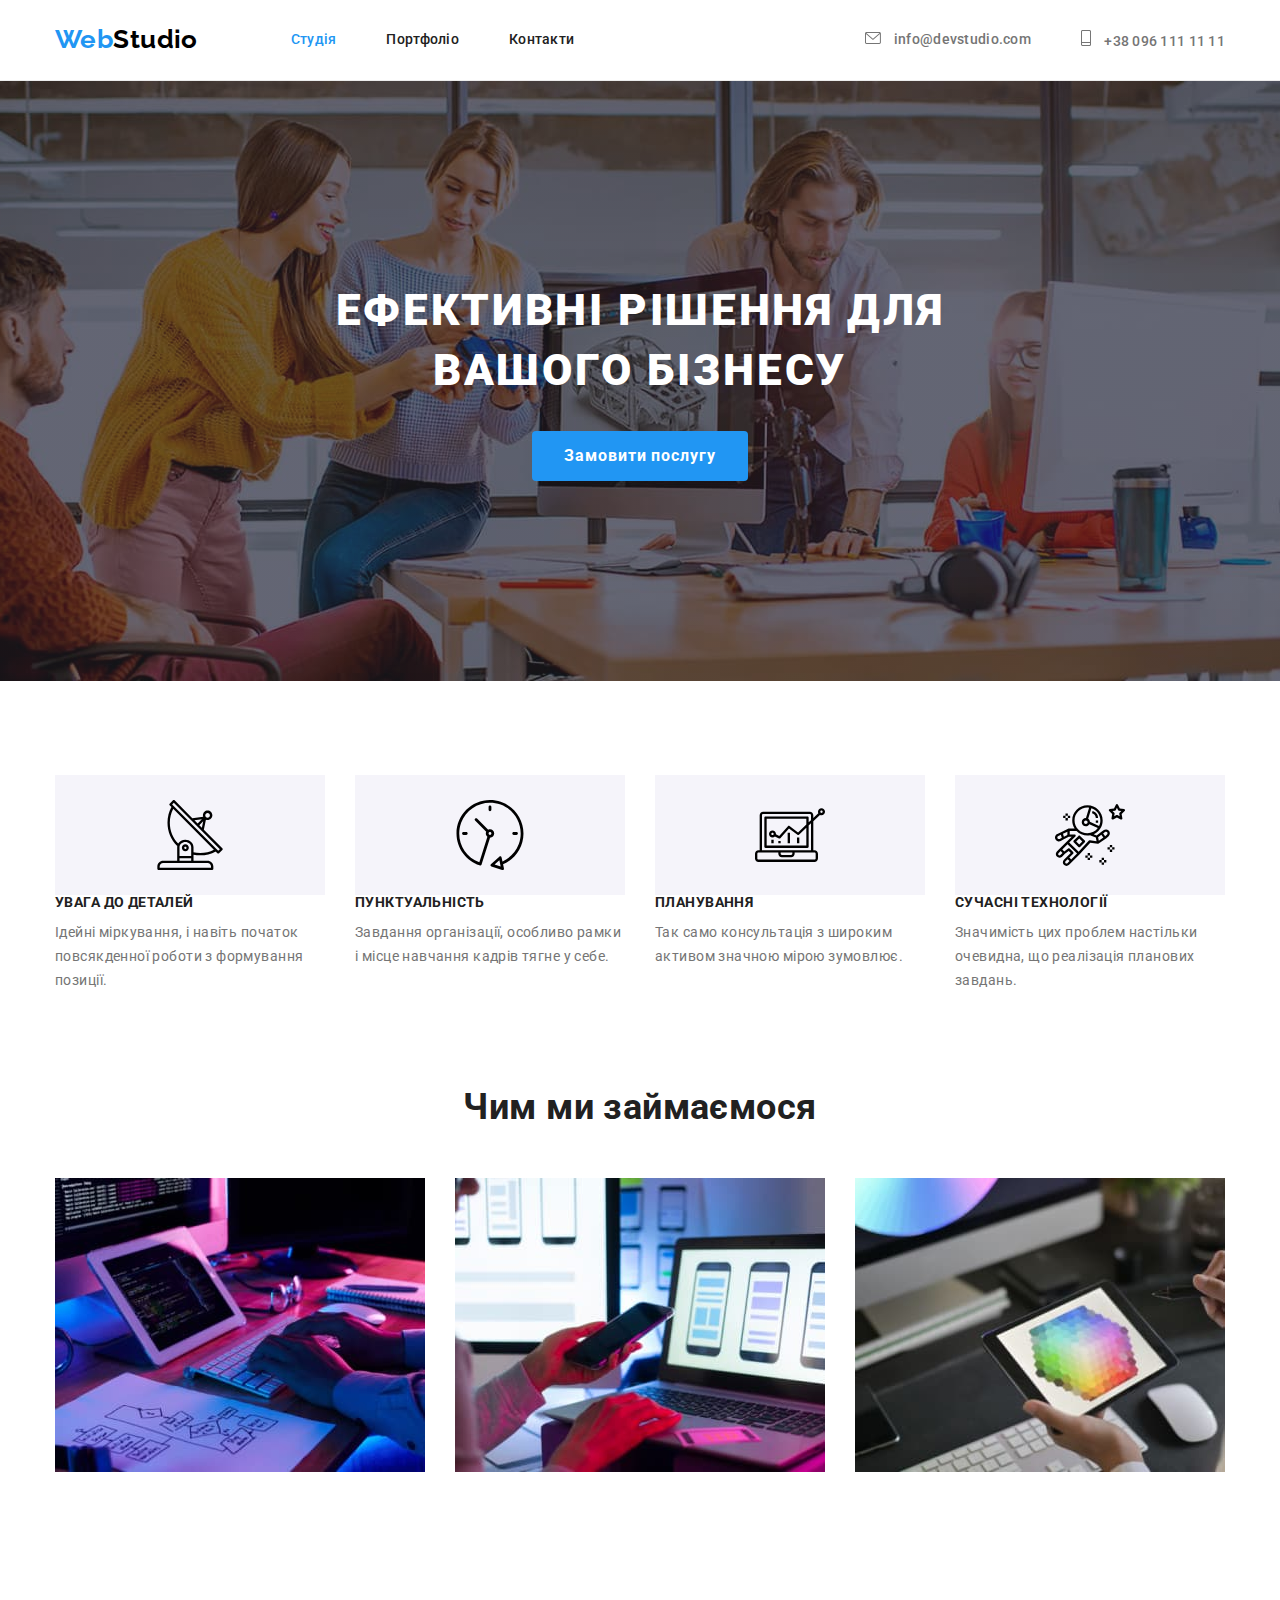
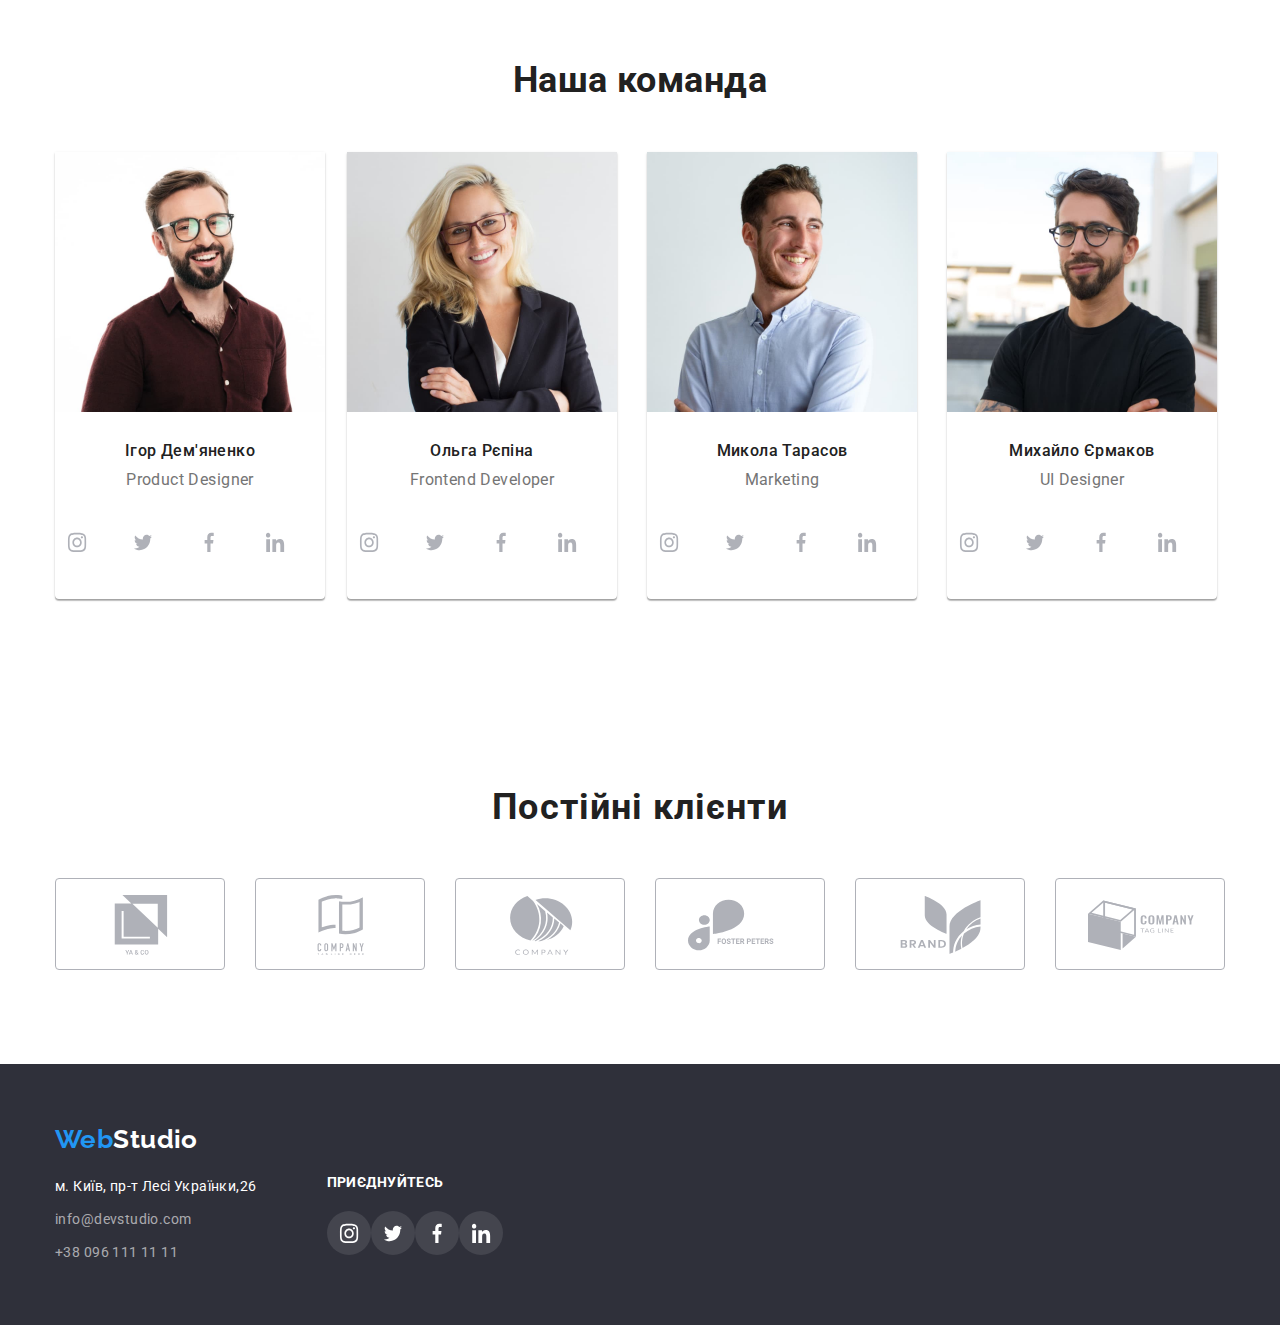
==== commit 355a7867: "che" ====
--- a/index.html
+++ b/index.html
@@ -29,7 +29,7 @@
             <ul class="contakt list">
                 <li class="contakt-item"><a href="info@devstudio.com" class="heder-contact link-header link"> <svg class="meil-icon" width="16px" height="12px">
                     <use href="./images/symbol-defs.svg#icon-envelope-hover">
-
+                
                     </use>
                 </svg> info@devstudio.com</a></li>
                 <li class="contakt-item"><a href="tel:to+380961111111" class="heder-contact link-header link"> <svg class="tel-icon" width="10px" height="16px">
@@ -256,28 +256,33 @@
                 </h3>
                 <ul class="list customers">
                     <li class="customers-items"><a href="" class="customers-link"><svg class="icon-footer" width="106" height="60px">
-                                <use href="./images/symbol-defs.svg#icon-Logo-1">
-                
-                                </use>
-                            </svg></a></li>
-                    <li class="customers-items"><a href="" class="customers-link"><svg class="icon-footer" width="106" height="60px">
-                                <use href="./images/symbol-defs.svg#icon-Logo-2">
-                
-                                </use>
-                            </svg></a></li>
-                    <li class="customers-items"><a href="" class="customers-link"><svg class="icon-footer" width="106" height="60px">
-                                <use href="./images/symbol-defs.svg#icon-Logo-4">
-                
-                                </use>
-                            </svg></a></li>
-                    <li class="customers-items"><a href="" class="customers-link"><svg class="icon-footer" width="106" height="60px">
-                                <use href="./images/symbol-defs.svg#icon-Logo-5">
-                
-                                </use>
-                            </svg></a></li>
-                    <li class="customers-items"><a href="" class="customers-link"><svg class="icon-footer" width="106" height="60px">
-                                <use href="./images/symbol-defs.svg#icon-Logo-6">
-                
+                                <use href="./images/symbol-defs.svg#icon-group">
+                
+                                </use>
+                            </svg></a></li>
+                    <li class="customers-items"><a href="" class="customers-link"><svg class="icon-footer" width="106" height="60px">
+                                <use href="./images/symbol-defs.svg#icon-group-1">
+                
+                                </use>
+                            </svg></a></li>
+                    <li class="customers-items"><a href="" class="customers-link"><svg class="icon-footer" width="106" height="60px">
+                                <use href="./images/symbol-defs.svg#icon-group-2">
+                
+                                </use>
+                            </svg></a></li>
+                    <li class="customers-items"><a href="" class="customers-link"><svg class="icon-footer" width="106" height="60px">
+                                <use href="./images/symbol-defs.svg#icon-group-3">
+                
+                                </use>
+                            </svg></a></li>
+                    <li class="customers-items"><a href="" class="customers-link"><svg class="icon-footer" width="106" height="60px">
+                                <use href="./images/symbol-defs.svg#icon-group-4">
+                
+                                </use>
+                            </svg></a></li>
+                    <li class="customers-items"><a href="" class="customers-link"><svg class="icon-footer" width="106" height="60px">
+                                <use href="./images/symbol-defs.svg#icon-group-5">
+                    
                                 </use>
                             </svg></a></li>
                 
--- a/css/styles.css
+++ b/css/styles.css
@@ -123,7 +123,6 @@
 }
 
 .link-header{
-    display: block;
     padding-top: 32px;
     padding-bottom: 32px;
 }
@@ -131,6 +130,7 @@
 .link:hover,
 .link:focus{
         color: var(--accent-text-color);
+       
 }
 /*heder*/
 .header{
@@ -146,15 +146,17 @@
     
 margin-left: auto;
     display: flex;
+    justify-content: center;
+    align-items: center;
 
 }
 .contakt-item:not(:last-child){
     margin-right: 50px;
 }
 
+
 .heder-contact{
-    
-       
+
         font-weight: 500;
         font-size: 14px;
         line-height: 1.14;
@@ -171,25 +173,26 @@
 
 .heder-contact:hover,
 .heder-contact:focus{
-        color: var(--accent-text-color);
+        
         fill: var(--accent-text-color);
 }
 
 .meil-icon{
+       
+        display: inline-block;
         margin-right: 10px;
         fill: var(--secondary-text-color);
 }
+
+.meil-icon:hover,
+.meil-icon:focus{
+        fill: var(--accent-text-color);
+}
+
 .tel-icon{
     margin-right: 10px;
-    fill: var(--secondary-text-color);    
-}
-.meil-icon:hover,
-.meil-icon:focus{
-        fill: #2196F3;
-}
-.tel-icon:hover,
-.tel-icon:focus{
-        fill: var(--accent-text-color);
+    fill: var(--secondary-text-color);  
+    color: var(--accent-text-color);  
 }
 
 
@@ -474,11 +477,10 @@
 }
 
 .customers-items{
+        width: 170px;
         border: 1px solid var(--icon-fill-color);
         border-radius: 4px;
-        padding: 16px 32px;
-        width: 170px;
-        height: 92px;
+        
 }
 .icon-footer{
         fill: var(--icon-fill-color);
@@ -492,6 +494,15 @@
 
 .icon-footer:hover,:focus{
         fill: var(--accent-text-color);
+}
+.customers-link{
+    display: block;
+padding: 16px 32px;
+        width: 170px;
+       height: 90px;
+}
+.customers-link:hover{
+        color: var(--accent-text-color);
 }
 
 
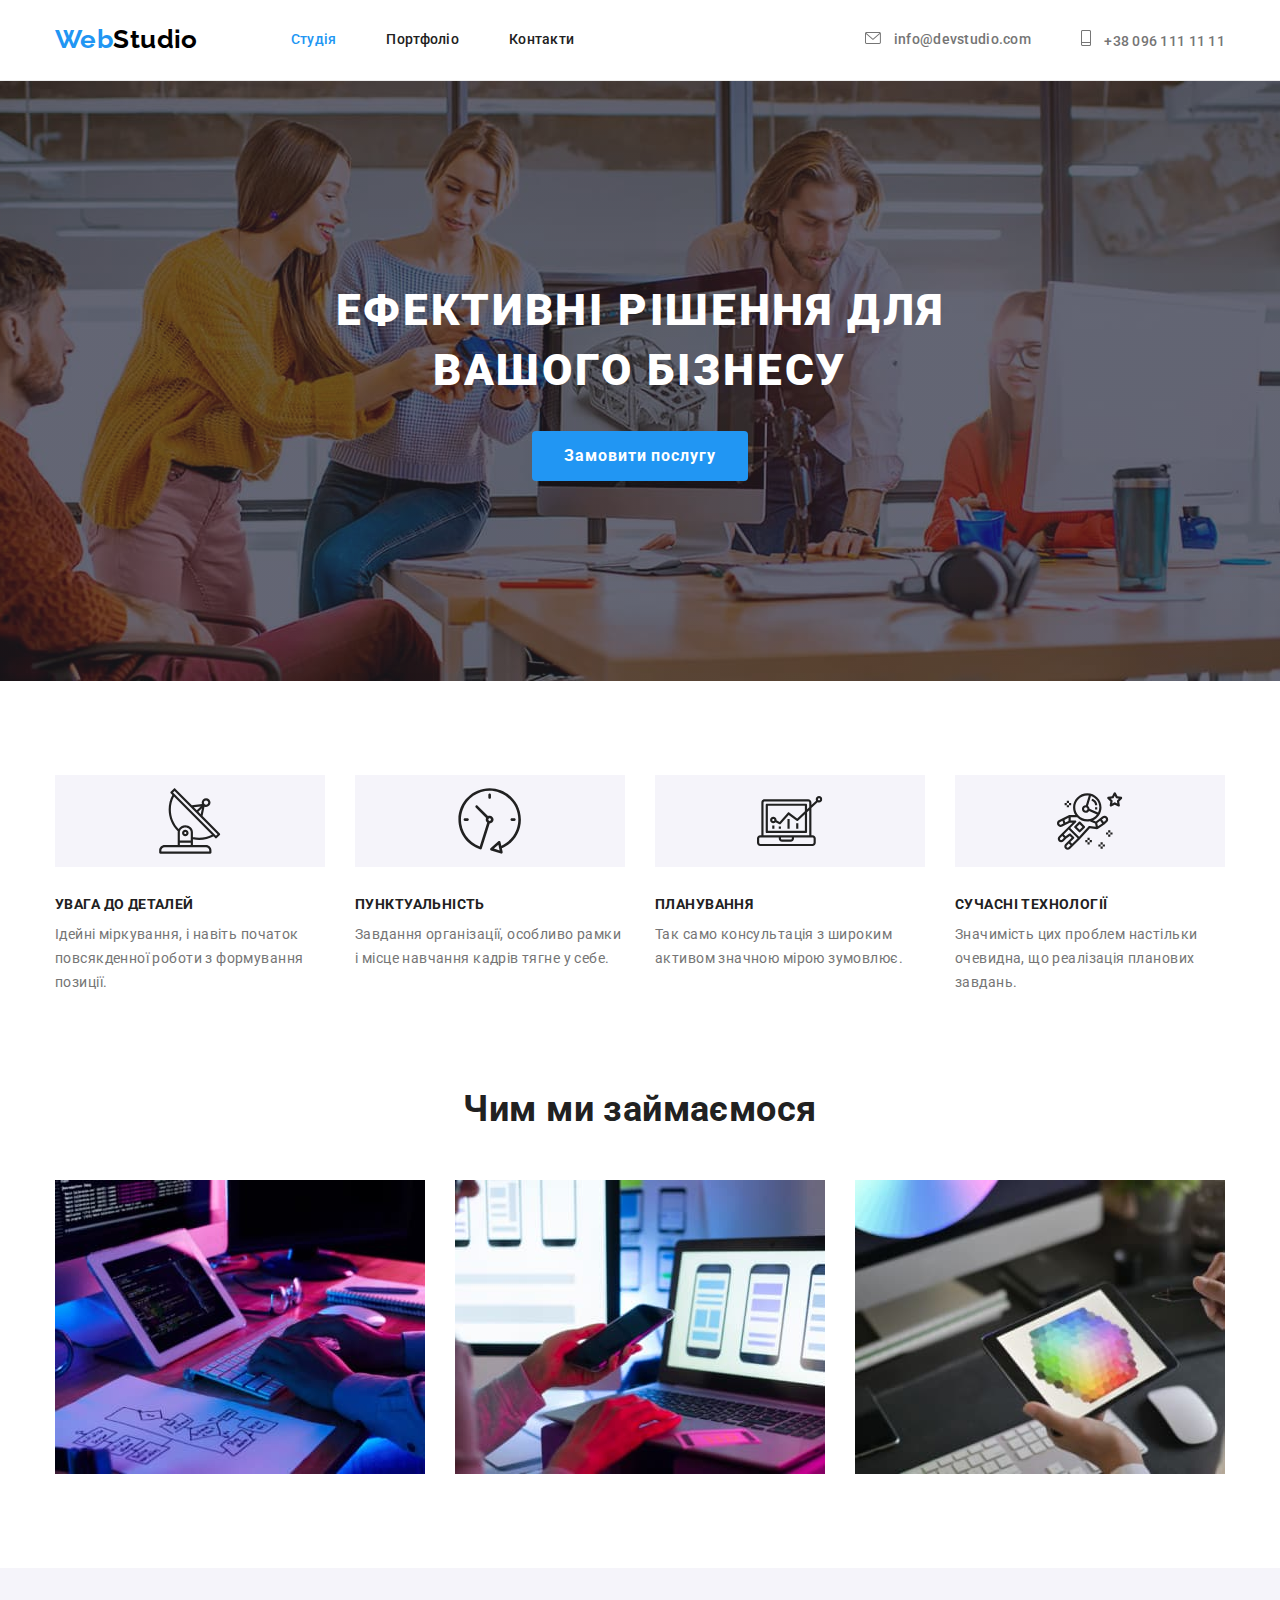
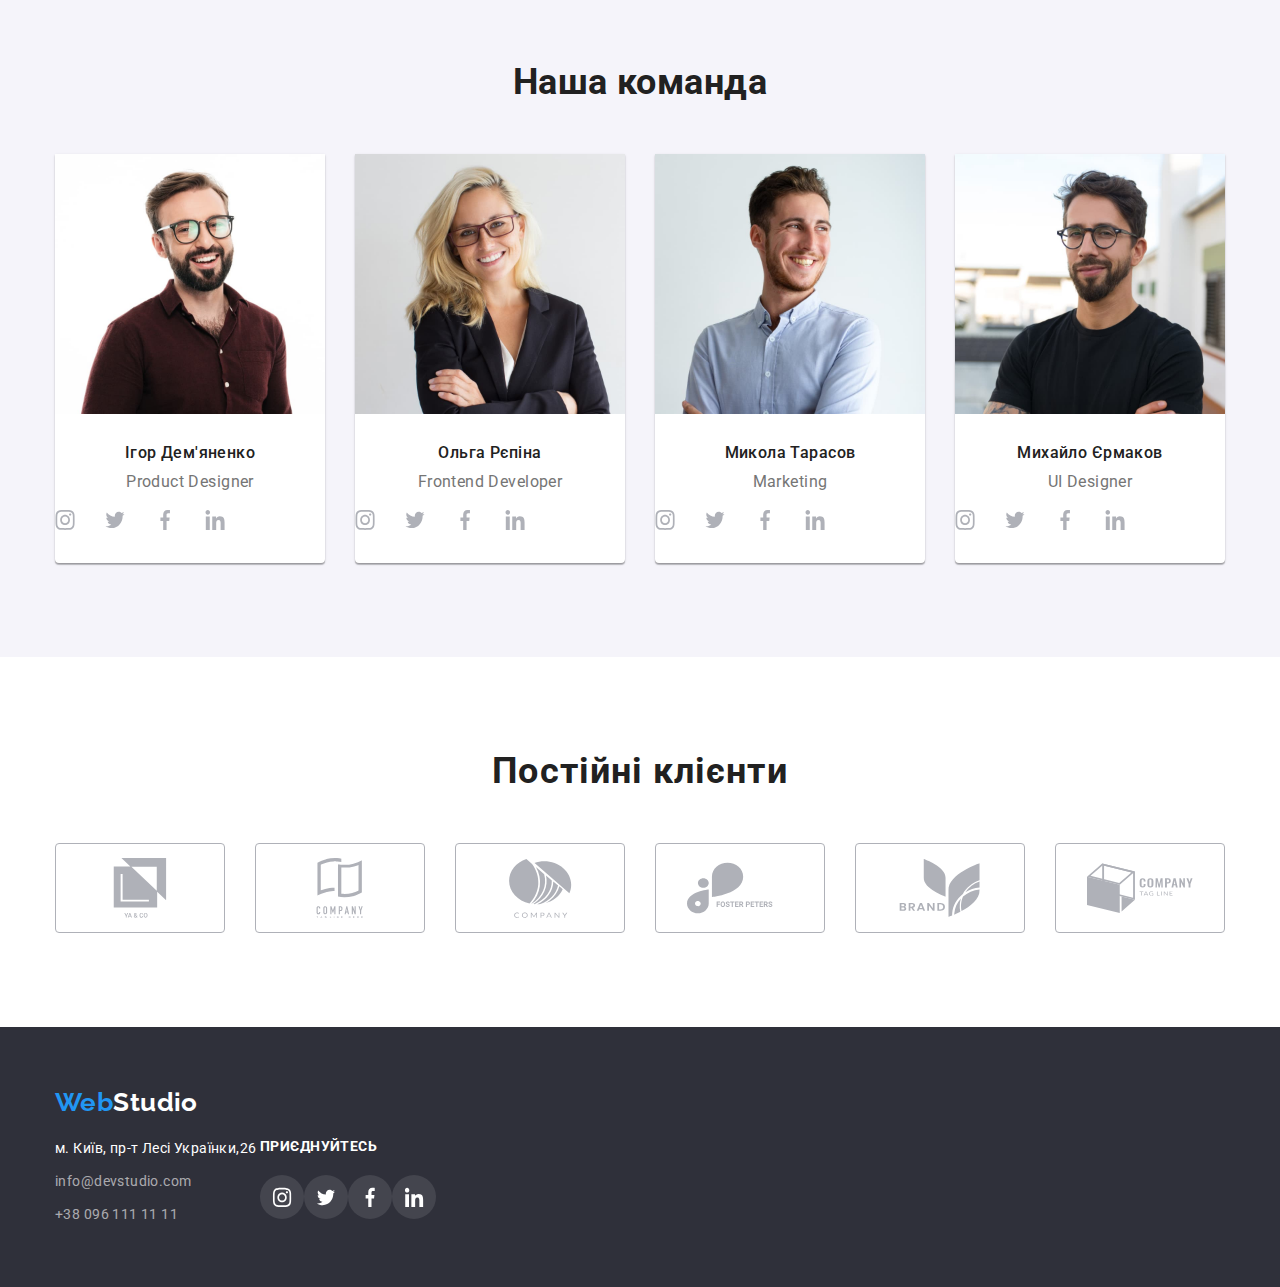
==== commit 6728be60: "error correction" ====
--- a/index.html
+++ b/index.html
@@ -55,39 +55,47 @@
                         <h2 class="visually-hidden ">Критерії</h2>
                      <ul class="list box">
                         <li class="section-item">
-                            <a href="" class="laine-icon"> <svg class="section-icon" width="70px" height="70px">
-                                    <use href="./images/symbol-defs.svg#icon-antenna-1">
-                            
-                                    </use>
-                                </svg></a>
+                            <div class="laine-div">
+                                <svg class="laine-icon" width="65.32px" height="70px"> 
+                                    <use href="./images/symbol-defs.svg#icon-antenna-1" >
+
+                                    </use>
+                                </svg>
+                            </div>
                             <h3 class="section-title">УВАГА ДО ДЕТАЛЕЙ</h3>
                             <p class="section-text">Ідейні міркування, і навіть початок повсякденної роботи з формування позиції.
                             </p>
                         </li>
                         <li class="section-item">
-                            <a href="" class="laine-icon"> <svg class="section-icon" width="70px" height="70px">
-                                    <use href="./images/symbol-defs.svg#icon-clock-1">
-                            
-                                    </use>
-                                </svg></a>
+                            <div class="laine-div">
+                                <svg class="laine-icon" width="65.32px" height="70px"> 
+                                    <use href="./images/symbol-defs.svg#icon-clock-1" >
+
+                                    </use>
+                                </svg>
+                            </div>
                             <h3 class="section-title">ПУНКТУАЛЬНІСТЬ</h3>
                             <p class="section-text">Завдання організації, особливо рамки і місце навчання кадрів тягне у себе.</p>
                         </li>
                         <li class="section-item">
-                            <a href="" class="laine-icon"> <svg class="section-icon" width="70px" height="70px">
-                                    <use href="./images/symbol-defs.svg#icon-diagram-1">
-                            
-                                    </use>
-                                </svg></a>
+                            <div class="laine-div">
+                                <svg class="laine-icon" width="65.32px" height="70px"> 
+                                    <use href="./images/symbol-defs.svg#icon-diagram-1" >
+
+                                    </use>
+                                </svg>
+                            </div>
                             <h3 class="section-title">ПЛАНУВАННЯ</h3>
                             <p class="section-text">Так само консультація з широким активом значною мірою зумовлює.</p>
                         </li>
                         <li class="section-item">
-                            <a href="" class="laine-icon"> <svg class="section-icon" width="70px" height="70px">
-                                    <use href="./images/symbol-defs.svg#icon-astronaut-1">
-                            
-                                    </use>
-                                </svg></a>
+                            <div class="laine-div">
+                                <svg class="laine-icon" width="65.32px" height="70px"> 
+                                    <use href="./images/symbol-defs.svg#icon-astronaut-1" >
+
+                                    </use>
+                                </svg>
+                            </div>
                             <h3 class="section-title">СУЧАСНІ ТЕХНОЛОГІЇ</h3>
                             <p class="section-text">Значимість цих проблем настільки очевидна, що реалізація планових завдань.</p>
                         </li>
@@ -116,8 +124,7 @@
                         <div class="team-list">
                             <h3 class="subtitle-team">Ігор Дем'яненко</h3>
                             <p class="subtitle-text">Product Designer</p>
-                        </div>
-                      
+
                             <ul class="list team-contakt contakt-box">
                                 <li class="team-items"><a href="" aria-label="посилання на instagram" class="link link-icon">
                                         <svg class="icon-team" width="20px" height="20.98px">
@@ -143,105 +150,114 @@
                                             </use>
                                         </svg> </a></li>
                             </ul>
+                        </div>
+                      
+                            
                             
                             
                             </li>
                             
-                            <li class="team-item team-shadow">
+                            <li class="team-items team-shadow">
                                 <img src="images/4.jpg" width="270" alt="усміхнена жінка в блакитній куртці">
                                 <div class="team-list">
                                     <h3 class="subtitle-team">Ольга Рєпіна</h3>
                                     <p class="subtitle-text">Frontend Developer</p>
+                                    
+                                    <ul class="list team-contakt contakt-box">
+                                        <li class="team-items"><a href="" aria-label="посилання на instagram" class="link link-icon">
+                                                <svg class="icon-team" width="20px" height="20.98px">
+                                                    <use href="./images/symbol-defs.svg#icon-instagram-2"></use>
+                                                </svg>
+                                            </a></li>
+                                        <li class="team-items"><a href="" aria-label="посилання на twitter" class="link link-icon"><svg
+                                                    class="icon-team" width="20px" height="20.98px">
+                                                    <use href="./images/symbol-defs.svg#icon-twitter-1">
+                                
+                                                    </use>
+                                                </svg></a></li>
+                                        <li class="team-items"><a href="" aria-label="посилання на instagram" class="link link-icon"> <svg
+                                                    class="icon-team" width="20px" height="20.98px">
+                                                    <use href="./images/symbol-defs.svg#icon-facebook-1">
+                                
+                                                    </use>
+                                                </svg> </a></li>
+                                        <li class="team-items"><a href="" aria-label=" посилання на linkedin" class="link link-icon"> <svg
+                                                    class="icon-team" width="20px" height="20.98px">
+                                                    <use href="./images/symbol-defs.svg#icon-linkedin-1">
+                                
+                                                    </use>
+                                                </svg> </a></li>
+                                    </ul>
                                 </div>
-                                <ul class="list team-contakt contakt-box">
-                                    <li class="team-items"><a href="" aria-label="посилання на instagram" class="link link-icon">
-                                            <svg class="icon-team" width="20px" height="20.98px">
-                                                <use href="./images/symbol-defs.svg#icon-instagram-2"></use>
-                                            </svg>
-                                        </a></li>
-                                    <li class="team-items"><a href="" aria-label="посилання на twitter" class="link link-icon"><svg
-                                                class="icon-team" width="20px" height="20.98px">
-                                                <use href="./images/symbol-defs.svg#icon-twitter-1">
-                            
-                                                </use>
-                                            </svg></a></li>
-                                    <li class="team-items"><a href="" aria-label="посилання на instagram" class="link link-icon"> <svg
-                                                class="icon-team" width="20px" height="20.98px">
-                                                <use href="./images/symbol-defs.svg#icon-facebook-1">
-                            
-                                                </use>
-                                            </svg> </a></li>
-                                    <li class="team-items"><a href="" aria-label=" посилання на linkedin" class="link link-icon"> <svg
-                                                class="icon-team" width="20px" height="20.98px">
-                                                <use href="./images/symbol-defs.svg#icon-linkedin-1">
-                            
-                                                </use>
-                                            </svg> </a></li>
-                                </ul>
+                                
                             </li>
-                            <li class="team-item team-shadow">
+                            <li class="team-items team-shadow">
                                 <img src="images/5.jpg" width="270" alt="усміхнений чоловік у білій сорочці">
                                 <div class="team-list">
                                     <h3 class="subtitle-team">Микола Тарасов</h3>
                                     <p class="subtitle-text">Marketing</p>
+
+                                    <ul class="list team-contakt contakt-box">
+                                        <li class="team-items"><a href="" aria-label="посилання на instagram" class="link link-icon">
+                                                <svg class="icon-team" width="20px" height="20.98px">
+                                                    <use href="./images/symbol-defs.svg#icon-instagram-2"></use>
+                                                </svg>
+                                            </a></li>
+                                        <li class="team-items"><a href="" aria-label="посилання на twitter" class="link link-icon"><svg
+                                                    class="icon-team" width="20px" height="20.98px">
+                                                    <use href="./images/symbol-defs.svg#icon-twitter-1">
+                                
+                                                    </use>
+                                                </svg></a></li>
+                                        <li class="team-items"><a href="" aria-label="посилання на instagram" class="link link-icon"><svg
+                                                    class="icon-team" width="20px" height="20.98px">
+                                                    <use href="./images/symbol-defs.svg#icon-facebook-1">
+                                
+                                                    </use>
+                                                </svg> </a></li>
+                                        <li class="team-items"><a href="" aria-label=" посилання на linkedin" class="link link-icon"><svg
+                                                    class="icon-team" width="20px" height="20.98px">
+                                                    <use href="./images/symbol-defs.svg#icon-linkedin-1">
+                                
+                                                    </use>
+                                                </svg> </a></li>
+                                    </ul>
                                 </div>
-                                <ul class="list team-contakt contakt-box">
-                                    <li class="team-items"><a href="" aria-label="посилання на instagram" class="link link-icon">
-                                            <svg class="icon-team" width="20px" height="20.98px">
-                                                <use href="./images/symbol-defs.svg#icon-instagram-2"></use>
-                                            </svg>
-                                        </a></li>
-                                    <li class="team-items"><a href="" aria-label="посилання на twitter" class="link link-icon"><svg
-                                                class="icon-team" width="20px" height="20.98px">
-                                                <use href="./images/symbol-defs.svg#icon-twitter-1">
-                            
-                                                </use>
-                                            </svg></a></li>
-                                    <li class="team-items"><a href="" aria-label="посилання на instagram" class="link link-icon"><svg
-                                                class="icon-team" width="20px" height="20.98px">
-                                                <use href="./images/symbol-defs.svg#icon-facebook-1">
-                            
-                                                </use>
-                                            </svg> </a></li>
-                                    <li class="team-items"><a href="" aria-label=" посилання на linkedin" class="link link-icon"><svg
-                                                class="icon-team" width="20px" height="20.98px">
-                                                <use href="./images/symbol-defs.svg#icon-linkedin-1">
-                            
-                                                </use>
-                                            </svg> </a></li>
-                                </ul>
+                                
                             </li>
-                            <li class="team-item team-shadow">
+                            <li class="team-items team-shadow">
                                 <img src="images/6.jpg" width="270" alt="чоловік в окулярах і чорній футболці">
                                 <div class="team-list">
                                     <h3 class="subtitle-team">Михайло Єрмаков</h3>
                                     <p class="subtitle-text">UI Designer</p>
+
+                                    <ul class="list team-contakt contakt-box">
+                                        <li class="team-items"><a href="" aria-label="посилання на instagram" class="link link-icon">
+                                                <svg class="icon-team" width="20px" height="20.98px">
+                                                    <use href="./images/symbol-defs.svg#icon-instagram-2"></use>
+                                                </svg>
+                                            </a></li>
+                                        <li class="team-items"><a href="" aria-label="посилання на twitter" class="link link-icon"><svg
+                                                    class="icon-team" width="20px" height="20.98px">
+                                                    <use href="./images/symbol-defs.svg#icon-twitter-1">
+                                
+                                                    </use>
+                                                </svg></a></li>
+                                        <li class="team-items"><a href="" aria-label="посилання на instagram" class="link link-icon"> <svg
+                                                    class="icon-team" width="20px" height="20.98px">
+                                                    <use href="./images/symbol-defs.svg#icon-facebook-1">
+                                
+                                                    </use>
+                                                </svg> </a></li>
+                                        <li class="team-items"><a href="" aria-label=" посилання на linkedin" class="link link-icon"> <svg
+                                                    class="icon-team" width="20px" height="20.98px">
+                                                    <use href="./images/symbol-defs.svg#icon-linkedin-1">
+                                
+                                                    </use>
+                                                </svg> </a></li>
+                                    </ul>
                                 </div>
-                                <ul class="list team-contakt contakt-box">
-                                    <li class="team-items"><a href="" aria-label="посилання на instagram" class="link link-icon">
-                                            <svg class="icon-team" width="20px" height="20.98px">
-                                                <use href="./images/symbol-defs.svg#icon-instagram-2"></use>
-                                            </svg>
-                                        </a></li>
-                                    <li class="team-items"><a href="" aria-label="посилання на twitter" class="link link-icon"><svg
-                                                class="icon-team" width="20px" height="20.98px">
-                                                <use href="./images/symbol-defs.svg#icon-twitter-1">
-                            
-                                                </use>
-                                            </svg></a></li>
-                                    <li class="team-items"><a href="" aria-label="посилання на instagram" class="link link-icon"> <svg
-                                                class="icon-team" width="20px" height="20.98px">
-                                                <use href="./images/symbol-defs.svg#icon-facebook-1">
-                            
-                                                </use>
-                                            </svg> </a></li>
-                                    <li class="team-items"><a href="" aria-label=" посилання на linkedin" class="link link-icon"> <svg
-                                                class="icon-team" width="20px" height="20.98px">
-                                                <use href="./images/symbol-defs.svg#icon-linkedin-1">
-                            
-                                                </use>
-                                            </svg> </a></li>
-                                </ul>
+                                
                             </li>
                             </ul>
                         
@@ -251,36 +267,36 @@
         <!-- regular customers -->
         <section class="section">
             <div class="conteiner">
-                <h3 class="customers-title">
+                <h2 class="customers-title">
                     Постійні клієнти
-                </h3>
+                </h2>
                 <ul class="list customers">
-                    <li class="customers-items"><a href="" class="customers-link"><svg class="icon-footer" width="106" height="60px">
+                    <li class="customers-items"><a href="" class="customers-link"><svg class="icon-customers" width="106" height="60px">
                                 <use href="./images/symbol-defs.svg#icon-group">
                 
                                 </use>
                             </svg></a></li>
-                    <li class="customers-items"><a href="" class="customers-link"><svg class="icon-footer" width="106" height="60px">
+                    <li class="customers-items"><a href="" class="customers-link"><svg class="icon-customers" width="106" height="60px">
                                 <use href="./images/symbol-defs.svg#icon-group-1">
                 
                                 </use>
                             </svg></a></li>
-                    <li class="customers-items"><a href="" class="customers-link"><svg class="icon-footer" width="106" height="60px">
+                    <li class="customers-items"><a href="" class="customers-link"><svg class="icon-customers" width="106" height="60px">
                                 <use href="./images/symbol-defs.svg#icon-group-2">
                 
                                 </use>
                             </svg></a></li>
-                    <li class="customers-items"><a href="" class="customers-link"><svg class="icon-footer" width="106" height="60px">
+                    <li class="customers-items"><a href="" class="customers-link"><svg class="icon-customers" width="106" height="60px">
                                 <use href="./images/symbol-defs.svg#icon-group-3">
                 
                                 </use>
                             </svg></a></li>
-                    <li class="customers-items"><a href="" class="customers-link"><svg class="icon-footer" width="106" height="60px">
+                    <li class="customers-items"><a href="" class="customers-link"><svg class="icon-customers" width="106" height="60px">
                                 <use href="./images/symbol-defs.svg#icon-group-4">
                 
                                 </use>
                             </svg></a></li>
-                    <li class="customers-items"><a href="" class="customers-link"><svg class="icon-footer" width="106" height="60px">
+                    <li class="customers-items"><a href="" class="customers-link"><svg class="icon-customers" width="106" height="60px">
                                 <use href="./images/symbol-defs.svg#icon-group-5">
                     
                                 </use>
@@ -295,18 +311,20 @@
   
     <footer class="footer footer-box">
         <div class="conteiner">
-                    <a href="..." class="logo logo-footer link"><span class="logo-blue">Web</span><span
-                            class="logo-white">Studio</span></a>
-                 <div class="address-box">
-                    <address class="address footer">
-                        <ul class="footer-list list">
-                            <li class="footer-items"><a href="м.Київ,пр-тЛесіУкраїнки,26" class="footer link">м. Київ, пр-т Лесі
-                                    Українки,26</a></li>
-                            <li class="footer-items"><a href="info@devstudio.com" class="contact-footer link">info@devstudio.com</a>
-                            </li>
-                            <li class="tel"><a href="tel:to+380961111111" class="contact-footer link">+38 096 111 11 11</a></li>
-                        </ul>
-                    </address>
+            <div class="adress-box">
+                <a href="..." class="logo logo-footer link"><span class="logo-blue">Web</span><span
+                    class="logo-white">Studio</span></a>
+            <address class="address footer">
+                <ul class="footer-list list">
+                    <li class="footer-items"><a href="м.Київ,пр-тЛесіУкраїнки,26" class="footer link">м. Київ, пр-т Лесі
+                            Українки,26</a></li>
+                    <li class="footer-items"><a href="info@devstudio.com" class="contact-footer link">info@devstudio.com</a>
+                    </li>
+                    <li class="tel"><a href="tel:to+380961111111" class="contact-footer link">+38 096 111 11 11</a></li>
+                </ul>
+            </address>
+            </div>
+                    
                     
                 <div class="list-box">
                     <h3 class="title-icon">приєднуйтесь</h3>
--- a/css/styles.css
+++ b/css/styles.css
@@ -20,12 +20,17 @@
 
 }
 .link{
-   text-decoration: none;}
+   text-decoration: none;
+   
+}
 
    h1,h2,h3,p,ul{
     margin-bottom: 0;
     margin-top: 0;
     padding-left: 0px;
+    padding-top: 0px;
+    padding-right: 0px;
+    padding-bottom: 0px;
    }
 
    img {
@@ -72,13 +77,7 @@
     line-height: 1.19;
 }
 
-.logo-footer{
-    display: block;
-    display: flex;
-    margin-right: 0;
-    margin-bottom: 20px;
-
-}
+
 
 .logo-blue{
     color: var(--accent-text-color);
@@ -174,26 +173,24 @@
 .heder-contact:hover,
 .heder-contact:focus{
         
-        fill: var(--accent-text-color);
+       color: var(--accent-text-color);
 }
 
 .meil-icon{
        
         display: inline-block;
         margin-right: 10px;
-        fill: var(--secondary-text-color);
-}
-
-.meil-icon:hover,
-.meil-icon:focus{
-        fill: var(--accent-text-color);
-}
+        fill: currentColor;
+}
+
 
 .tel-icon{
     margin-right: 10px;
-    fill: var(--secondary-text-color);  
-    color: var(--accent-text-color);  
-}
+    fill: currentColor; 
+    
+}
+
+
 
 
 
@@ -312,11 +309,18 @@
 }
      
 
-.laine-icon{  
+.laine-div{  
       display: flex;
       background:var(--button-background);
       width: 270px;
-      padding: 25px 100px;
+      height: 92px; 
+      align-items: center;
+      justify-content: center; 
+      margin-bottom: 30px;   
+}
+
+.laine-icon{
+        fill: var(--pramary-text-color);
 }
 
 
@@ -352,18 +356,14 @@
     margin-right: 30px;
 }
 
-
-
-
-
-
-
-       
-
+.team{
+        background: var(--button-background);
+}
 
 
 .team-box{
     display: flex;
+    
 
 }
 
@@ -377,20 +377,35 @@
 }
 
 .link-icon{
+        
         display:inline-block;
-        width: 44px;
-        height: 44px;
+       width: 100%;
         border-radius: 50%;
-       
+        align-items: center;
+        justify-content: center;
       
 }
 .link-icon:hover,:focus{
         background: var(--accent-text-color);
 }
 
+.icon-team {
+        display: flex;
+        fill: var(--icon-fill-color);
+        width: 20px;
+        height: 20.98;
+      
+
+      
+}
+.icon-team:hover,:focus{
+        fill: var(--white-text-color);
+}
+
 .team-items{
-       margin-right: 22px;
-
+        
+       margin-right: 30px;
+        background: var(--white-text-color);
 }
 
 .team-shadow{
@@ -406,23 +421,12 @@
 .contakt-box{
         display: flex;
        
-        padding-bottom: 31.47px;
-}
-       
-
-
-.icon-team {
-        fill: var(--icon-fill-color);
-
-        width: 44px;
-        height: 44px;
-        padding: 12px;
-
-      
-}
-.icon-team:hover,:focus{
-        fill: var(--white-text-color);
-}
+        
+}
+       
+
+
+
 
 
 .team-list{
@@ -453,6 +457,7 @@
         font-size: 16px;
         line-height: 1.18;
         text-align: center;
+        margin-bottom: 16.79px;
 
         color: var(--secondary-text-color);
 }
@@ -470,46 +475,55 @@
 
 .customers{
         
-        display: inline-block;
+       
         display: flex;
         justify-content: space-between;
      
 }
 
 .customers-items{
+ margin-right: 30px;       
+}
+
+.customers-items:last-child{ 
+
+        margin-right: 0px;
+}
+
+
+
+.icon-customers{
+        display: inline-block;
+       fill: currentColor;
+}
+
+.customers-link{
+       display: flex;
+       align-items: center ;
+       justify-content: center;
+       
+        color: var(--icon-fill-color);
         width: 170px;
-        border: 1px solid var(--icon-fill-color);
+        height: 90px;
+        border: 1px solid var(--icon-fill-color); 
         border-radius: 4px;
-        
-}
-.icon-footer{
-        fill: var(--icon-fill-color);
-        
-}
-
-
-.customers-items:hover,:focus{
-        border: 1px solid var(--accent-text-color);
-}
-
-.icon-footer:hover,:focus{
-        fill: var(--accent-text-color);
-}
-.customers-link{
-    display: block;
-padding: 16px 32px;
-        width: 170px;
-       height: 90px;
 }
 .customers-link:hover{
         color: var(--accent-text-color);
 }
 
+.customers-link:hover,:focus{
+        border: 1px solid var(--accent-text-color);
+}
+
+
+
+
+
 
 /* footer */
 
 .footer {
-       
         font-size: 14px;
         line-height: 1.71;
 
@@ -532,6 +546,12 @@
 
 
 }
+.logo-footer{
+        display: inline-block;
+        margin-right: 0;
+        margin-bottom: 20px;
+    
+    }
 
  
 
@@ -548,7 +568,9 @@
  }
 
 .address{
+       
         font-style: normal;
+
 }
 
 /*              svg-icon-footer */
@@ -577,35 +599,41 @@
 
 }
 
-.title-icon {
+
+.title-icon{
         display: block;
-        margin-bottom: 20px;
-}
-
-
-.title-icon{
+        
         font-weight: 700;
         font-size: 14px;
         line-height:1.14;
         letter-spacing: 0.03em;
         text-transform: uppercase;
-}
-
-
-
-.address-box{
-       
-        display: flex;  
-        
-
-}
+
+        margin-bottom: 20px;
+}
+
+
+
+
 
 
 
 .list-box{
-        margin-left: 70px;
-         
-        
+       
+    display: inline-block;
+   
+        
+}
+.adress-box{
+       
+        
+        display: inline-block;   
+   
+   }
+
+.list-icons{
+
+        display: flex;
 }
 
 
@@ -707,6 +735,3 @@
 }
 
 
-.list-icons{
-        display: inline-flex;
-}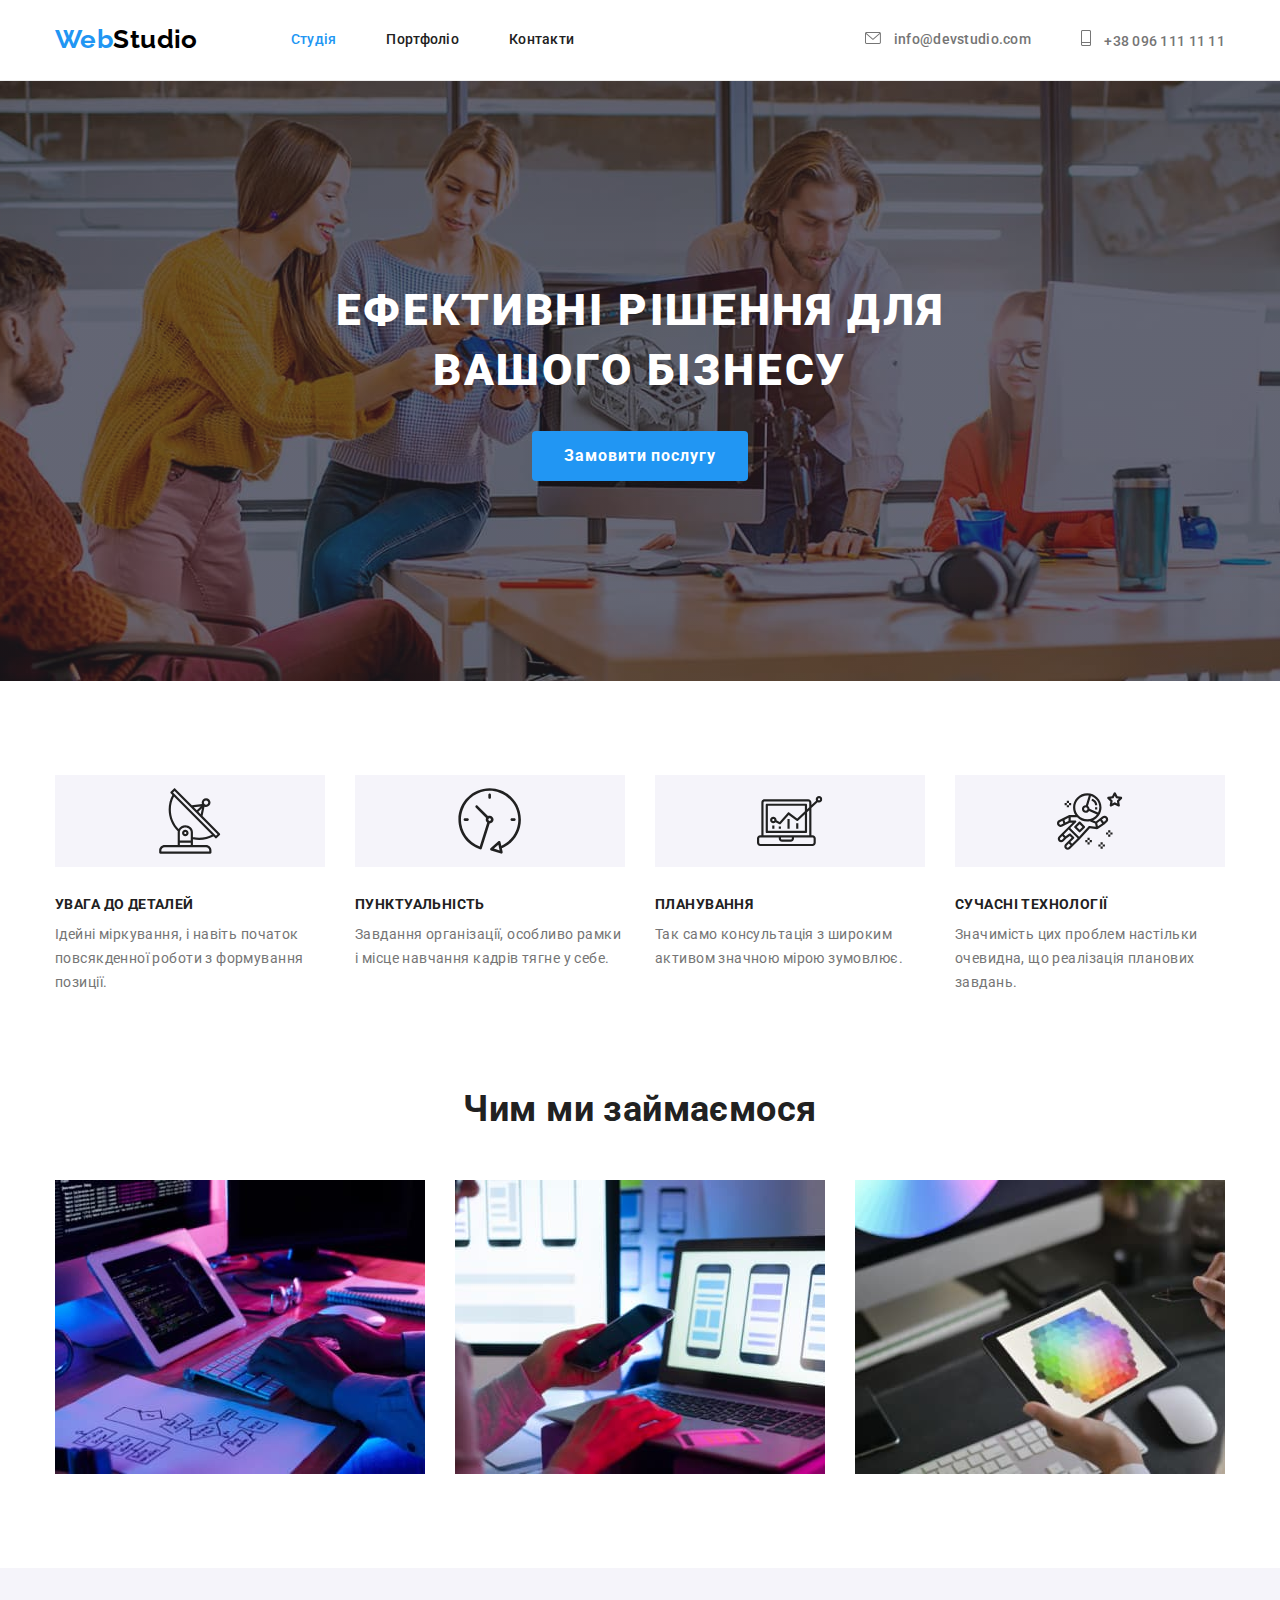
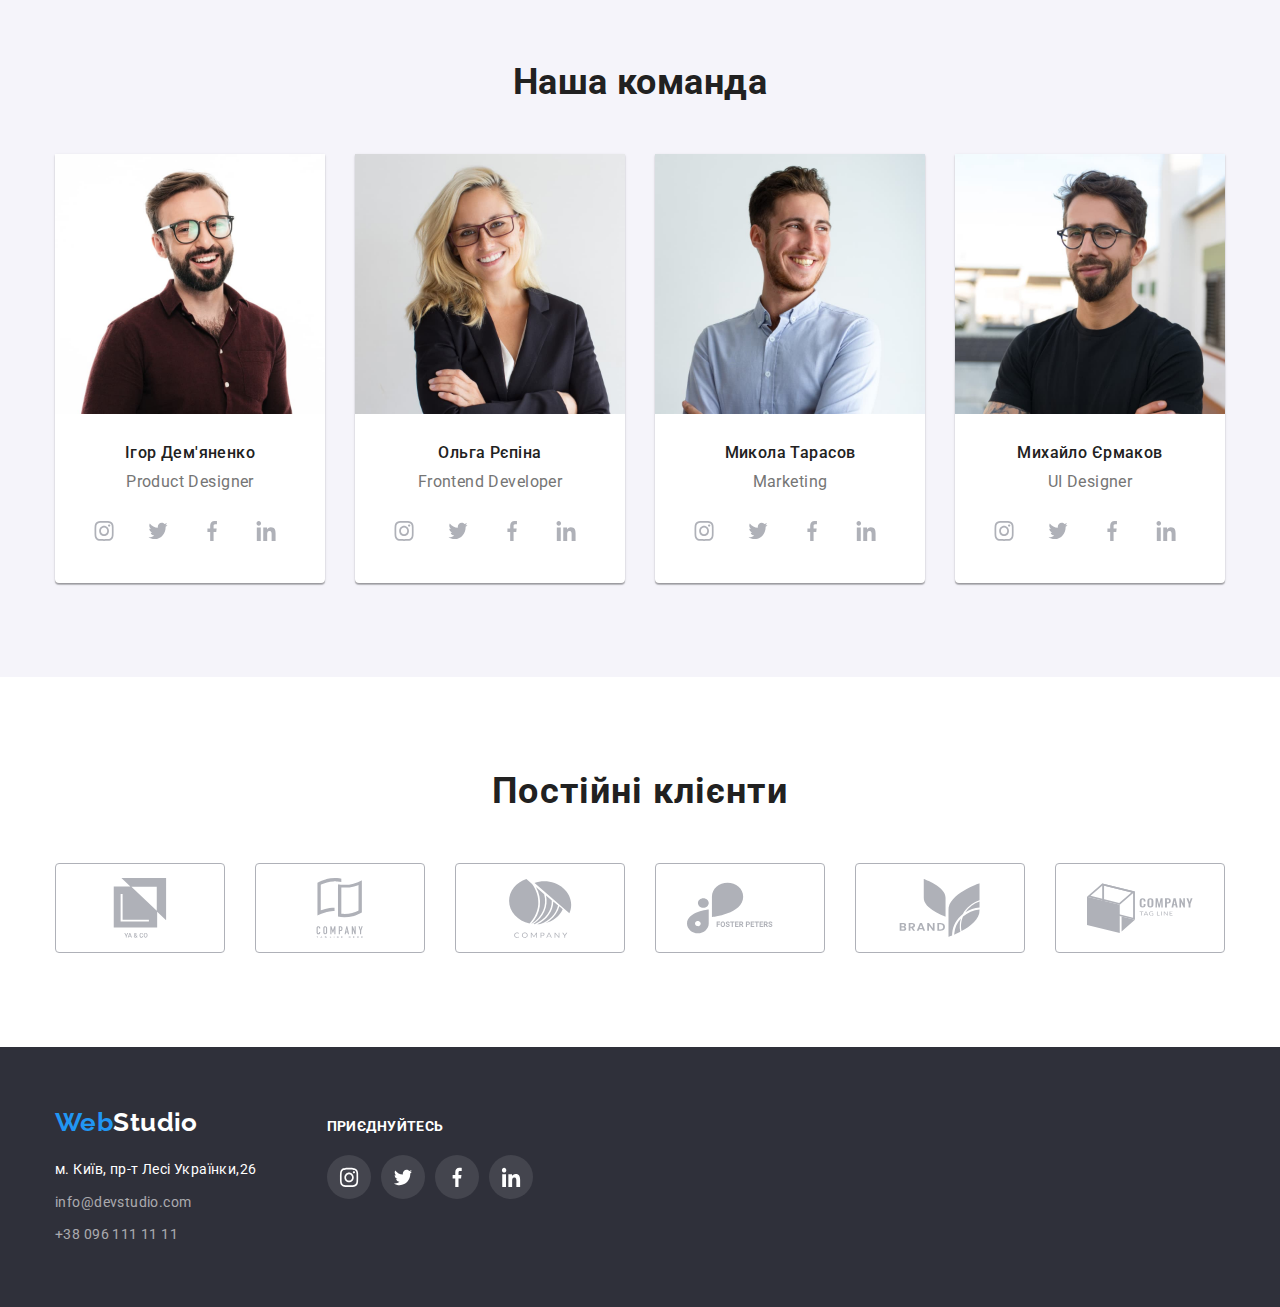
==== commit 09c3b25e: "error correction" ====
--- a/index.html
+++ b/index.html
@@ -126,24 +126,24 @@
                             <p class="subtitle-text">Product Designer</p>
 
                             <ul class="list team-contakt contakt-box">
-                                <li class="team-items"><a href="" aria-label="посилання на instagram" class="link link-icon">
+                                <li class="team-item"><a href="" aria-label="посилання на instagram" class="link link-icon">
                                         <svg class="icon-team" width="20px" height="20.98px">
                                             <use href="./images/symbol-defs.svg#icon-instagram-2"></use>
                                         </svg>
                                     </a></li>
-                                <li class="team-items"><a href="" aria-label="посилання на twitter" class="link link-icon"><svg class="icon-team"
+                                <li class="team-item"><a href="" aria-label="посилання на twitter" class="link link-icon"><svg class="icon-team"
                                             width="20px" height="20.98px">
                                             <use href="./images/symbol-defs.svg#icon-twitter-1">
                             
                                             </use>
                                         </svg></a></li>
-                                <li class="team-items"><a href="" aria-label="посилання на instagram" class="link link-icon"> <svg class="icon-team"
+                                <li class="team-item"><a href="" aria-label="посилання на instagram" class="link link-icon"> <svg class="icon-team"
                                             width="20px" height="20.98px">
                                             <use href="./images/symbol-defs.svg#icon-facebook-1">
                             
                                             </use>
                                         </svg> </a></li>
-                                <li class="team-items"><a href="" aria-label=" посилання на linkedin" class="link link-icon"> <svg class="icon-team"
+                                <li class="team-item"><a href="" aria-label=" посилання на linkedin" class="link link-icon"> <svg class="icon-team"
                                             width="20px" height="20.98px">
                                             <use href="./images/symbol-defs.svg#icon-linkedin-1">
                             
@@ -164,24 +164,24 @@
                                     <p class="subtitle-text">Frontend Developer</p>
                                     
                                     <ul class="list team-contakt contakt-box">
-                                        <li class="team-items"><a href="" aria-label="посилання на instagram" class="link link-icon">
+                                        <li class="team-item"><a href="" aria-label="посилання на instagram" class="link link-icon">
                                                 <svg class="icon-team" width="20px" height="20.98px">
                                                     <use href="./images/symbol-defs.svg#icon-instagram-2"></use>
                                                 </svg>
                                             </a></li>
-                                        <li class="team-items"><a href="" aria-label="посилання на twitter" class="link link-icon"><svg
+                                        <li class="team-item"><a href="" aria-label="посилання на twitter" class="link link-icon"><svg
                                                     class="icon-team" width="20px" height="20.98px">
                                                     <use href="./images/symbol-defs.svg#icon-twitter-1">
                                 
                                                     </use>
                                                 </svg></a></li>
-                                        <li class="team-items"><a href="" aria-label="посилання на instagram" class="link link-icon"> <svg
+                                        <li class="team-item"><a href="" aria-label="посилання на instagram" class="link link-icon"> <svg
                                                     class="icon-team" width="20px" height="20.98px">
                                                     <use href="./images/symbol-defs.svg#icon-facebook-1">
                                 
                                                     </use>
                                                 </svg> </a></li>
-                                        <li class="team-items"><a href="" aria-label=" посилання на linkedin" class="link link-icon"> <svg
+                                        <li class="team-item"><a href="" aria-label=" посилання на linkedin" class="link link-icon"> <svg
                                                     class="icon-team" width="20px" height="20.98px">
                                                     <use href="./images/symbol-defs.svg#icon-linkedin-1">
                                 
@@ -198,24 +198,24 @@
                                     <p class="subtitle-text">Marketing</p>
 
                                     <ul class="list team-contakt contakt-box">
-                                        <li class="team-items"><a href="" aria-label="посилання на instagram" class="link link-icon">
+                                        <li class="team-item"><a href="" aria-label="посилання на instagram" class="link link-icon">
                                                 <svg class="icon-team" width="20px" height="20.98px">
                                                     <use href="./images/symbol-defs.svg#icon-instagram-2"></use>
                                                 </svg>
                                             </a></li>
-                                        <li class="team-items"><a href="" aria-label="посилання на twitter" class="link link-icon"><svg
+                                        <li class="team-item"><a href="" aria-label="посилання на twitter" class="link link-icon"><svg
                                                     class="icon-team" width="20px" height="20.98px">
                                                     <use href="./images/symbol-defs.svg#icon-twitter-1">
                                 
                                                     </use>
                                                 </svg></a></li>
-                                        <li class="team-items"><a href="" aria-label="посилання на instagram" class="link link-icon"><svg
+                                        <li class="team-item"><a href="" aria-label="посилання на instagram" class="link link-icon"><svg
                                                     class="icon-team" width="20px" height="20.98px">
                                                     <use href="./images/symbol-defs.svg#icon-facebook-1">
                                 
                                                     </use>
                                                 </svg> </a></li>
-                                        <li class="team-items"><a href="" aria-label=" посилання на linkedin" class="link link-icon"><svg
+                                        <li class="team-item"><a href="" aria-label=" посилання на linkedin" class="link link-icon"><svg
                                                     class="icon-team" width="20px" height="20.98px">
                                                     <use href="./images/symbol-defs.svg#icon-linkedin-1">
                                 
@@ -232,24 +232,24 @@
                                     <p class="subtitle-text">UI Designer</p>
 
                                     <ul class="list team-contakt contakt-box">
-                                        <li class="team-items"><a href="" aria-label="посилання на instagram" class="link link-icon">
+                                        <li class="team-item"><a href="" aria-label="посилання на instagram" class="link link-icon">
                                                 <svg class="icon-team" width="20px" height="20.98px">
                                                     <use href="./images/symbol-defs.svg#icon-instagram-2"></use>
                                                 </svg>
                                             </a></li>
-                                        <li class="team-items"><a href="" aria-label="посилання на twitter" class="link link-icon"><svg
+                                        <li class="team-item"><a href="" aria-label="посилання на twitter" class="link link-icon"><svg
                                                     class="icon-team" width="20px" height="20.98px">
                                                     <use href="./images/symbol-defs.svg#icon-twitter-1">
                                 
                                                     </use>
                                                 </svg></a></li>
-                                        <li class="team-items"><a href="" aria-label="посилання на instagram" class="link link-icon"> <svg
+                                        <li class="team-item"><a href="" aria-label="посилання на instagram" class="link link-icon"> <svg
                                                     class="icon-team" width="20px" height="20.98px">
                                                     <use href="./images/symbol-defs.svg#icon-facebook-1">
                                 
                                                     </use>
                                                 </svg> </a></li>
-                                        <li class="team-items"><a href="" aria-label=" посилання на linkedin" class="link link-icon"> <svg
+                                        <li class="team-item"><a href="" aria-label=" посилання на linkedin" class="link link-icon"> <svg
                                                     class="icon-team" width="20px" height="20.98px">
                                                     <use href="./images/symbol-defs.svg#icon-linkedin-1">
                                 
@@ -310,7 +310,7 @@
     <!--футер -->
   
     <footer class="footer footer-box">
-        <div class="conteiner">
+        <div class="conteiner conteiner-box">
             <div class="adress-box">
                 <a href="..." class="logo logo-footer link"><span class="logo-blue">Web</span><span
                     class="logo-white">Studio</span></a>
@@ -332,25 +332,25 @@
                 
                 
                     <ul class="list list-icons">
-                        <li><a href="" aria-label="посилання на instagram" class="link twitter-link"><svg class="twitter" width="20px"
+                        <li class="item-icon"><a href="" aria-label="посилання на instagram" class="link twitter-link"><svg class="twitter" width="20px"
                                     height="20px">
                                     <use href="./images/symbol-defs.svg#icon-instagram-2">
                 
                                     </use>
                                 </svg></a></li>
-                        <li><a href="" aria-label="посилання на instagram" class="link twitter-link"><svg class="twitter" width="20px"
+                        <li class="item-icon"><a href="" aria-label="посилання на instagram" class="link twitter-link"><svg class="twitter" width="20px"
                                     height="20px">
                                     <use href="./images/symbol-defs.svg#icon-twitter-1">
                 
                                     </use>
                                 </svg></a></li>
-                        <li><a href="" aria-label="посилання на fecebook" class="link twitter-link"><svg class="twitter" width="20px"
+                        <li class="item-icon"><a href="" aria-label="посилання на fecebook" class="link twitter-link"><svg class="twitter" width="20px"
                                     height="20px">
                                     <use href="./images/symbol-defs.svg#icon-facebook-1">
                 
                                     </use>
                                 </svg></a></li>
-                        <li><a href="" aria-label="посилання на fecebook" class="link twitter-link"><svg class="twitter" width="20px"
+                        <li class="item-icon"><a href="" aria-label="посилання на fecebook" class="link twitter-link"><svg class="twitter" width="20px"
                                     height="20px">
                                     <use href="./images/symbol-defs.svg#icon-linkedin-1">
                 
--- a/css/styles.css
+++ b/css/styles.css
@@ -170,8 +170,7 @@
     margin-right: 50px;
 }
 
-.heder-contact:hover,
-.heder-contact:focus{
+.heder-contact:hover,:focus{
         
        color: var(--accent-text-color);
 }
@@ -352,9 +351,6 @@
 }
 /* team */
 
-.team-item:not(:last-child){
-    margin-right: 30px;
-}
 
 .team{
         background: var(--button-background);
@@ -370,7 +366,7 @@
 /* team-contakt */
 .team-contakt{
        
-        display: inline-flex;
+        display:flex;
      
 
         
@@ -378,28 +374,32 @@
 
 .link-icon{
         
-        display:inline-block;
-       width: 100%;
-        border-radius: 50%;
+        display: flex;
         align-items: center;
         justify-content: center;
+       width: 100%;
+       height: 100%;
+       border-radius: 50%;
+        color:var(--icon-fill-color);
+        
       
 }
 .link-icon:hover,:focus{
         background: var(--accent-text-color);
+        color: var(--white-text-color);
 }
 
 .icon-team {
-        display: flex;
-        fill: var(--icon-fill-color);
-        width: 20px;
-        height: 20.98;
-      
-
-      
-}
-.icon-team:hover,:focus{
-        fill: var(--white-text-color);
+       width: 20px;
+       height: 20.98px;
+       fill:currentColor;    
+}
+
+
+.team-item{
+        margin-right: 10px;
+        width: 44px;
+        height: 44.16px;
 }
 
 .team-items{
@@ -420,7 +420,7 @@
 
 .contakt-box{
         display: flex;
-       
+        justify-content: center;
         
 }
        
@@ -508,7 +508,7 @@
         border: 1px solid var(--icon-fill-color); 
         border-radius: 4px;
 }
-.customers-link:hover{
+.customers-link:hover,:focus{
         color: var(--accent-text-color);
 }
 
@@ -562,8 +562,7 @@
         color: var(--web-info-color);
 }
 
- .contact-footer:hover,
- .contact-footer:focus{
+ .contact-footer:hover,:focus{
         color: var(--accent-text-color);
  }
 
@@ -576,11 +575,7 @@
 /*              svg-icon-footer */
 .twitter {
         display: inline-block;
-       
-        width: 44px;
-        height: 44px;
-        padding: 12px;
-        fill: var(--white-text-color);
+        fill:var(--white-text-color);
         
 
 }
@@ -590,10 +585,11 @@
 }
 
 .twitter-link {
-        display: inline-block;
-
-        width: 44px;
-        height: 44px;
+        display: flex;
+        justify-content: center;
+        align-items: center;
+        width:100% ;
+        height:100% ;
         border-radius: 50%;
         background: var(--icon-background-color);
 
@@ -612,22 +608,16 @@
         margin-bottom: 20px;
 }
 
-
-
-
-
-
-
-.list-box{
-       
-    display: inline-block;
-   
-        
-}
+.conteiner-box{
+        display: flex;
+        align-items: baseline;
+}
+
+
 .adress-box{
        
-        
-        display: inline-block;   
+    margin-right: 70px;    
+         
    
    }
 
@@ -635,8 +625,11 @@
 
         display: flex;
 }
-
-
+.item-icon{
+        margin-right: 10px;
+        width: 44px;
+        height: 44px;
+}
 
 
             /* portfolio */
@@ -653,9 +646,7 @@
     margin-right: 30px;
     margin-bottom: 30px;
 }
-.gallery-item:hover{
-        box-shadow: 0px 1px 1px rgba(0, 0, 0, 0.12), 0px 4px 4px rgba(0, 0, 0, 0.06), 1px 4px 6px rgba(0, 0, 0, 0.16);
-}
+
 
 .gallery-item:nth-child(3n){
     margin-right: 0;
@@ -683,6 +674,16 @@
         color: var(--secondary-text-color)
 }
 
+.gallery-link{
+        display: inline-block;
+        text-decoration: none;
+        color: currentColor;
+}
+
+.gallery-link:hover,:focus{
+        box-shadow: 0px 1px 1px rgba(0, 0, 0, 0.12), 0px 4px 4px rgba(0, 0, 0, 0.06), 1px 4px 6px rgba(0, 0, 0, 0.16);
+}
+
 /* button */
 
 .button-box{
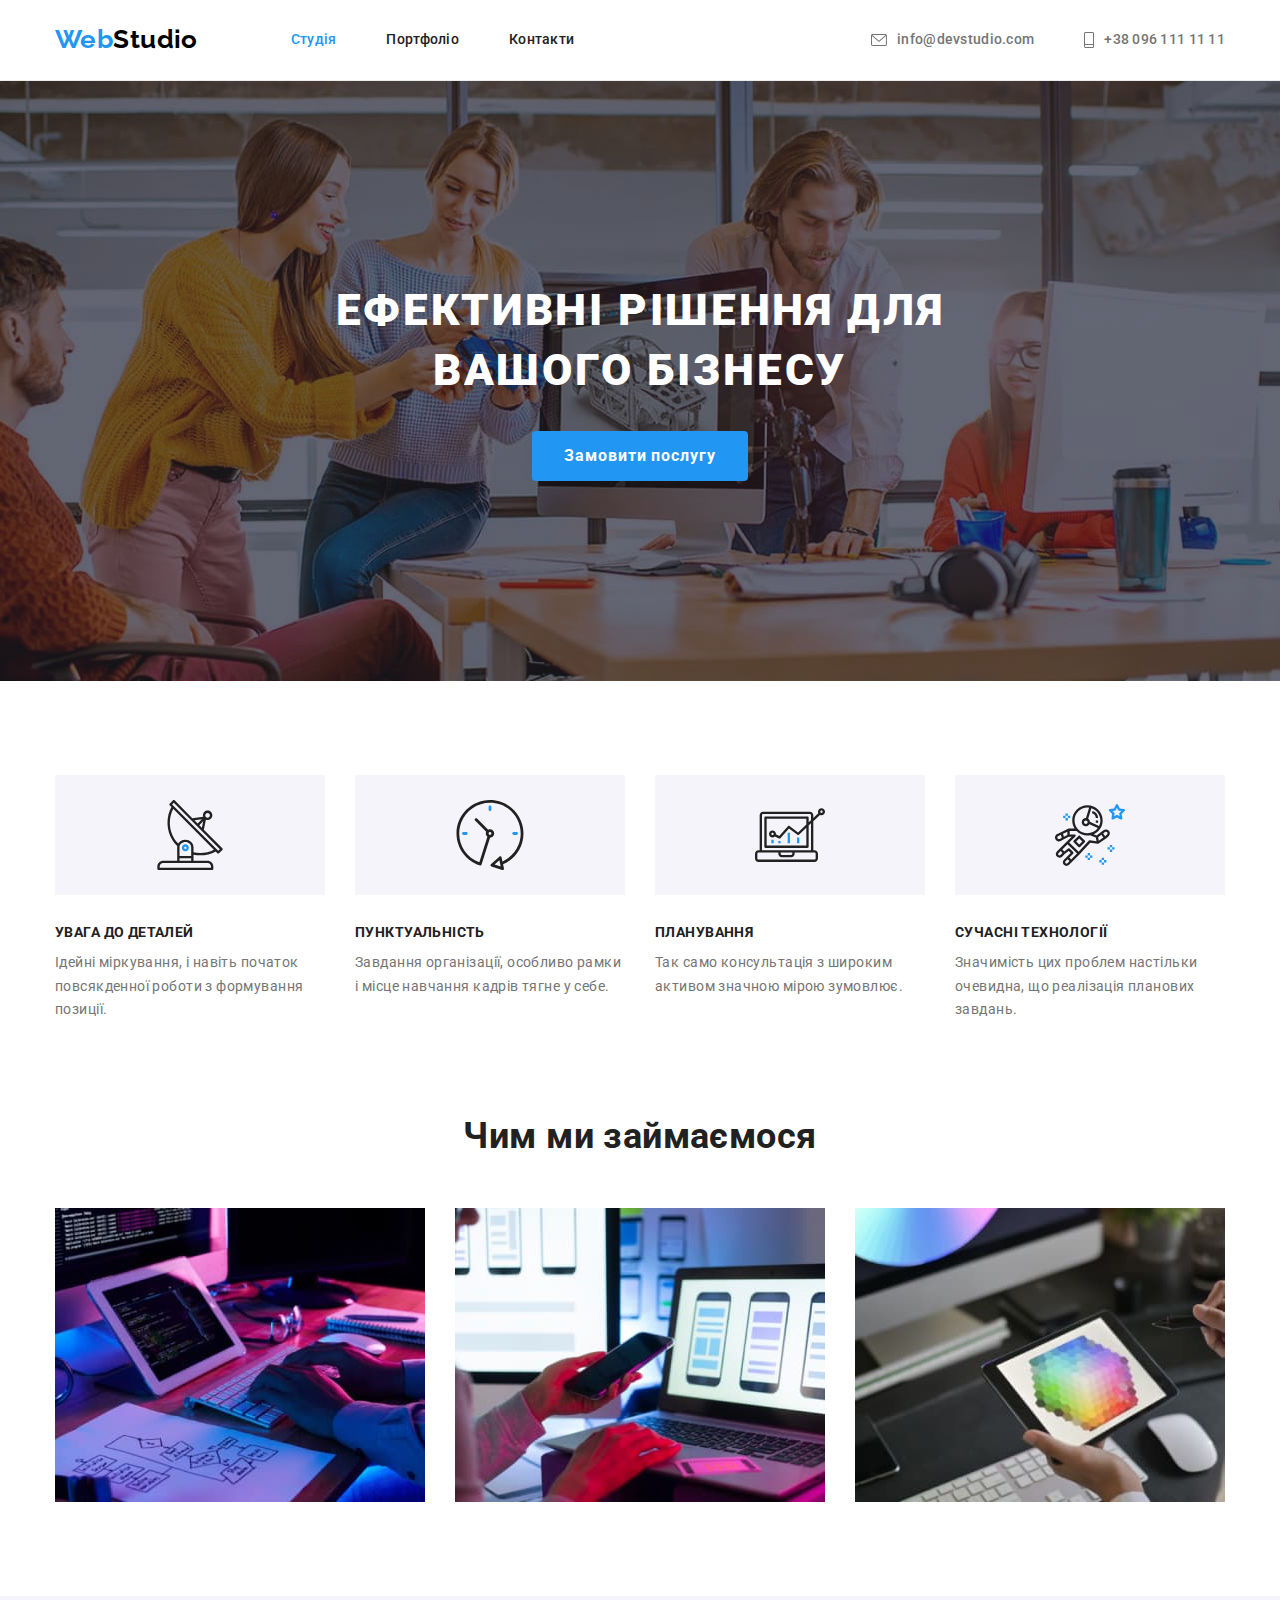
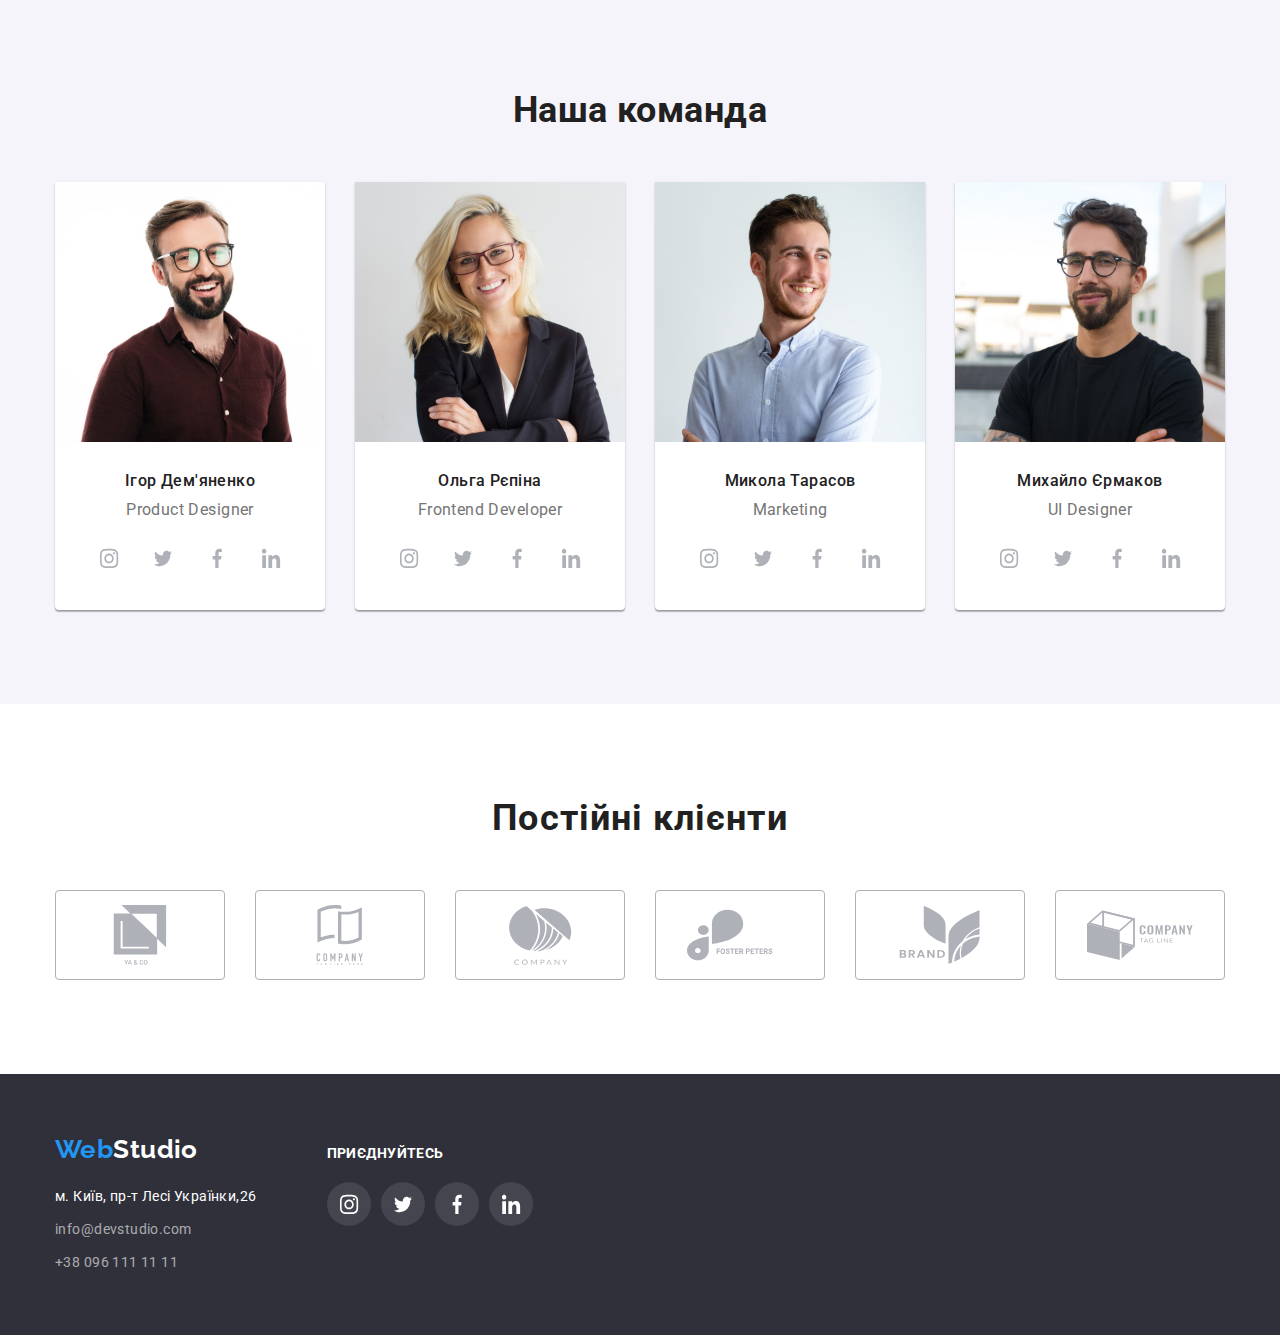
==== commit d903c6dc: "corrects errors" ====
--- a/index.html
+++ b/index.html
@@ -56,7 +56,7 @@
                      <ul class="list box">
                         <li class="section-item">
                             <div class="laine-div">
-                                <svg class="laine-icon" width="65.32px" height="70px"> 
+                                <svg class="laine-icon" width="70px" height="70px"> 
                                     <use href="./images/symbol-defs.svg#icon-antenna-1" >
 
                                     </use>
@@ -68,7 +68,7 @@
                         </li>
                         <li class="section-item">
                             <div class="laine-div">
-                                <svg class="laine-icon" width="65.32px" height="70px"> 
+                                <svg class="laine-icon" width="70px" height="70px"> 
                                     <use href="./images/symbol-defs.svg#icon-clock-1" >
 
                                     </use>
@@ -79,7 +79,7 @@
                         </li>
                         <li class="section-item">
                             <div class="laine-div">
-                                <svg class="laine-icon" width="65.32px" height="70px"> 
+                                <svg class="laine-icon" width="70px" height="70px"> 
                                     <use href="./images/symbol-defs.svg#icon-diagram-1" >
 
                                     </use>
@@ -90,7 +90,7 @@
                         </li>
                         <li class="section-item">
                             <div class="laine-div">
-                                <svg class="laine-icon" width="65.32px" height="70px"> 
+                                <svg class="laine-icon" width="70px" height="70px"> 
                                     <use href="./images/symbol-defs.svg#icon-astronaut-1" >
 
                                     </use>
@@ -127,24 +127,24 @@
 
                             <ul class="list team-contakt contakt-box">
                                 <li class="team-item"><a href="" aria-label="посилання на instagram" class="link link-icon">
-                                        <svg class="icon-team" width="20px" height="20.98px">
+                                        <svg class="icon-team" width="20px" height="20px">
                                             <use href="./images/symbol-defs.svg#icon-instagram-2"></use>
                                         </svg>
                                     </a></li>
                                 <li class="team-item"><a href="" aria-label="посилання на twitter" class="link link-icon"><svg class="icon-team"
-                                            width="20px" height="20.98px">
+                                            width="20px" height="20px">
                                             <use href="./images/symbol-defs.svg#icon-twitter-1">
                             
                                             </use>
                                         </svg></a></li>
                                 <li class="team-item"><a href="" aria-label="посилання на instagram" class="link link-icon"> <svg class="icon-team"
-                                            width="20px" height="20.98px">
+                                            width="20px" height="20px">
                                             <use href="./images/symbol-defs.svg#icon-facebook-1">
                             
                                             </use>
                                         </svg> </a></li>
                                 <li class="team-item"><a href="" aria-label=" посилання на linkedin" class="link link-icon"> <svg class="icon-team"
-                                            width="20px" height="20.98px">
+                                            width="20px" height="20px">
                                             <use href="./images/symbol-defs.svg#icon-linkedin-1">
                             
                                             </use>
@@ -165,24 +165,24 @@
                                     
                                     <ul class="list team-contakt contakt-box">
                                         <li class="team-item"><a href="" aria-label="посилання на instagram" class="link link-icon">
-                                                <svg class="icon-team" width="20px" height="20.98px">
+                                                <svg class="icon-team" width="20px" height="20px">
                                                     <use href="./images/symbol-defs.svg#icon-instagram-2"></use>
                                                 </svg>
                                             </a></li>
                                         <li class="team-item"><a href="" aria-label="посилання на twitter" class="link link-icon"><svg
-                                                    class="icon-team" width="20px" height="20.98px">
+                                                    class="icon-team" width="20px" height="20px">
                                                     <use href="./images/symbol-defs.svg#icon-twitter-1">
                                 
                                                     </use>
                                                 </svg></a></li>
                                         <li class="team-item"><a href="" aria-label="посилання на instagram" class="link link-icon"> <svg
-                                                    class="icon-team" width="20px" height="20.98px">
+                                                    class="icon-team" width="20px" height="20px">
                                                     <use href="./images/symbol-defs.svg#icon-facebook-1">
                                 
                                                     </use>
                                                 </svg> </a></li>
                                         <li class="team-item"><a href="" aria-label=" посилання на linkedin" class="link link-icon"> <svg
-                                                    class="icon-team" width="20px" height="20.98px">
+                                                    class="icon-team" width="20px" height="20px">
                                                     <use href="./images/symbol-defs.svg#icon-linkedin-1">
                                 
                                                     </use>
@@ -199,24 +199,24 @@
 
                                     <ul class="list team-contakt contakt-box">
                                         <li class="team-item"><a href="" aria-label="посилання на instagram" class="link link-icon">
-                                                <svg class="icon-team" width="20px" height="20.98px">
+                                                <svg class="icon-team" width="20px" height="20px">
                                                     <use href="./images/symbol-defs.svg#icon-instagram-2"></use>
                                                 </svg>
                                             </a></li>
                                         <li class="team-item"><a href="" aria-label="посилання на twitter" class="link link-icon"><svg
-                                                    class="icon-team" width="20px" height="20.98px">
+                                                    class="icon-team" width="20px" height="20px">
                                                     <use href="./images/symbol-defs.svg#icon-twitter-1">
                                 
                                                     </use>
                                                 </svg></a></li>
                                         <li class="team-item"><a href="" aria-label="посилання на instagram" class="link link-icon"><svg
-                                                    class="icon-team" width="20px" height="20.98px">
+                                                    class="icon-team" width="20px" height="20px">
                                                     <use href="./images/symbol-defs.svg#icon-facebook-1">
                                 
                                                     </use>
                                                 </svg> </a></li>
                                         <li class="team-item"><a href="" aria-label=" посилання на linkedin" class="link link-icon"><svg
-                                                    class="icon-team" width="20px" height="20.98px">
+                                                    class="icon-team" width="20px" height="20px">
                                                     <use href="./images/symbol-defs.svg#icon-linkedin-1">
                                 
                                                     </use>
@@ -233,24 +233,24 @@
 
                                     <ul class="list team-contakt contakt-box">
                                         <li class="team-item"><a href="" aria-label="посилання на instagram" class="link link-icon">
-                                                <svg class="icon-team" width="20px" height="20.98px">
+                                                <svg class="icon-team" width="20px" height="20px">
                                                     <use href="./images/symbol-defs.svg#icon-instagram-2"></use>
                                                 </svg>
                                             </a></li>
                                         <li class="team-item"><a href="" aria-label="посилання на twitter" class="link link-icon"><svg
-                                                    class="icon-team" width="20px" height="20.98px">
+                                                    class="icon-team" width="20px" height="20px">
                                                     <use href="./images/symbol-defs.svg#icon-twitter-1">
                                 
                                                     </use>
                                                 </svg></a></li>
                                         <li class="team-item"><a href="" aria-label="посилання на instagram" class="link link-icon"> <svg
-                                                    class="icon-team" width="20px" height="20.98px">
+                                                    class="icon-team" width="20px" height="20px">
                                                     <use href="./images/symbol-defs.svg#icon-facebook-1">
                                 
                                                     </use>
                                                 </svg> </a></li>
                                         <li class="team-item"><a href="" aria-label=" посилання на linkedin" class="link link-icon"> <svg
-                                                    class="icon-team" width="20px" height="20.98px">
+                                                    class="icon-team" width="20px" height="20px">
                                                     <use href="./images/symbol-defs.svg#icon-linkedin-1">
                                 
                                                     </use>
--- a/css/styles.css
+++ b/css/styles.css
@@ -122,8 +122,10 @@
 }
 
 .link-header{
-    padding-top: 32px;
-    padding-bottom: 32px;
+        display: flex;
+        align-items: center;
+        padding-top: 32px;
+        padding-bottom: 32px;
 }
 
 .link:hover,
@@ -170,7 +172,7 @@
     margin-right: 50px;
 }
 
-.heder-contact:hover,:focus{
+.heder-contact:hover,.heder-contact:focus{
         
        color: var(--accent-text-color);
 }
@@ -205,7 +207,6 @@
 /* section-hero */
 
 .hero {
-        height: 600px;
         padding-top: 200px;
         padding-bottom: 200px;
         text-align: center;
@@ -312,7 +313,7 @@
       display: flex;
       background:var(--button-background);
       width: 270px;
-      height: 92px; 
+      height: 120px; 
       align-items: center;
       justify-content: center; 
       margin-bottom: 30px;   
@@ -384,14 +385,15 @@
         
       
 }
-.link-icon:hover,:focus{
+.link-icon:hover, .link-icon:focus{
         background: var(--accent-text-color);
         color: var(--white-text-color);
 }
 
+
+
 .icon-team {
-       width: 20px;
-       height: 20.98px;
+      
        fill:currentColor;    
 }
 
@@ -399,7 +401,7 @@
 .team-item{
         margin-right: 10px;
         width: 44px;
-        height: 44.16px;
+        height: 44px;
 }
 
 .team-items{
@@ -416,6 +418,12 @@
 .team-items:last-child{
         margin-right: 0px;
 }
+
+.team-item:last-child {
+        margin-right: 0px;
+}
+
+
 
 
 .contakt-box{
@@ -508,13 +516,15 @@
         border: 1px solid var(--icon-fill-color); 
         border-radius: 4px;
 }
-.customers-link:hover,:focus{
+.customers-link:hover, .customers-link:focus{
         color: var(--accent-text-color);
-}
-
-.customers-link:hover,:focus{
         border: 1px solid var(--accent-text-color);
 }
+
+
+
+
+
 
 
 
@@ -562,8 +572,9 @@
         color: var(--web-info-color);
 }
 
- .contact-footer:hover,:focus{
+ .contact-footer:hover, .contact-footer:focus{
         color: var(--accent-text-color);
+       
  }
 
 .address{
@@ -580,7 +591,7 @@
 
 }
 
-.twitter-link:hover {
+.twitter-link:hover, .twitter-link:focus {
         background: var(--accent-text-color);
 }
 
@@ -631,6 +642,11 @@
         height: 44px;
 }
 
+.item-icon:last-child{
+        margin: 0;
+}
+
+
 
             /* portfolio */
 .title{
@@ -680,7 +696,7 @@
         color: currentColor;
 }
 
-.gallery-link:hover,:focus{
+.gallery-link:hover, .gallery-link:focus {
         box-shadow: 0px 1px 1px rgba(0, 0, 0, 0.12), 0px 4px 4px rgba(0, 0, 0, 0.06), 1px 4px 6px rgba(0, 0, 0, 0.16);
 }
 
@@ -696,8 +712,8 @@
     margin-right: 8px;
 }
 
-.button:hover,:focus{
-        color: var(--accent-text-color);
+.button:hover, .button:focus{
+        color: var(--white-text-color);
         
 }
 
@@ -723,7 +739,8 @@
         box-shadow: 0px 3px 1px rgba(0, 0, 0, 0.1), 0px 1px 2px rgba(0, 0, 0, 0.08), 0px 2px 2px rgba(0, 0, 0, 0.12);
 }
 .button-secondary:focus{
-        color: var(--accent-text-color);
+        color: var(--white-text-color);
+        background: var(--accent-text-color);
         box-shadow: 0px 3px 1px rgba(0, 0, 0, 0.1), 0px 1px 2px rgba(0, 0, 0, 0.08), 0px 2px 2px rgba(0, 0, 0, 0.12);
 
 }
